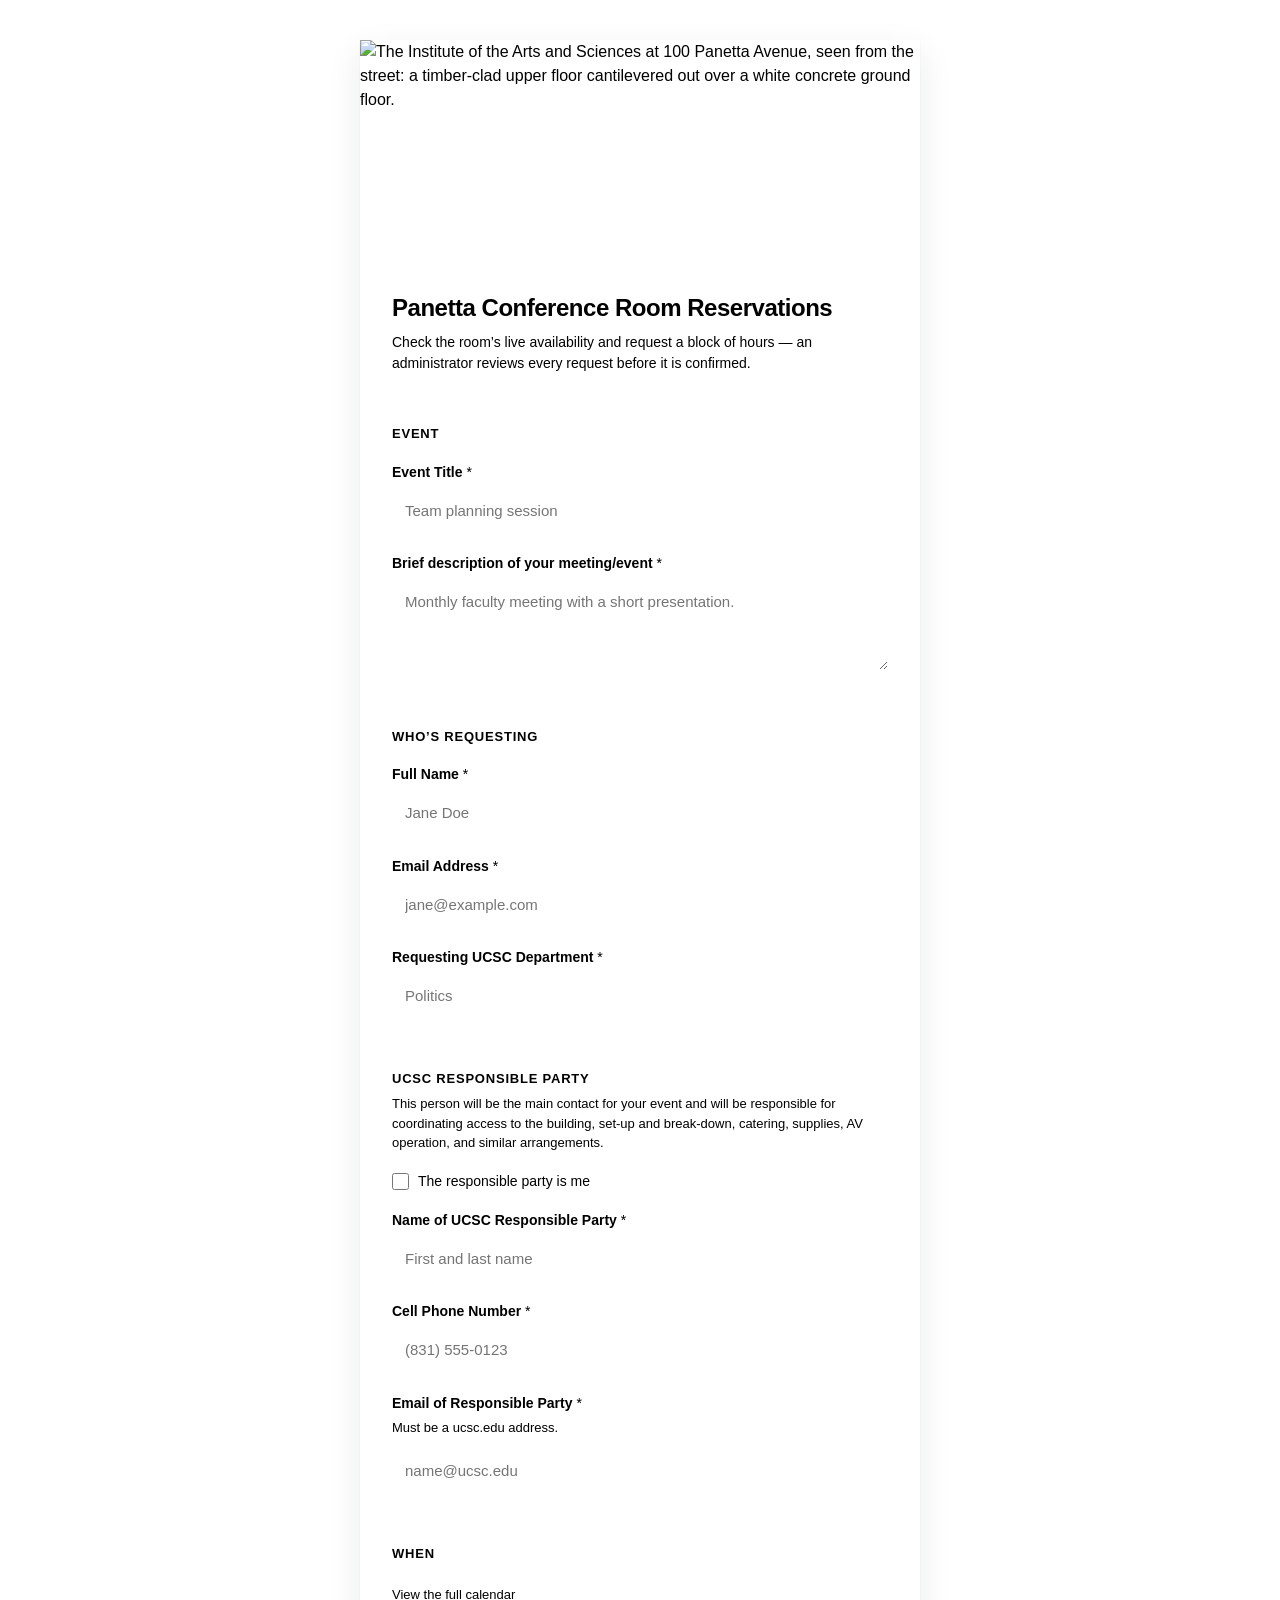
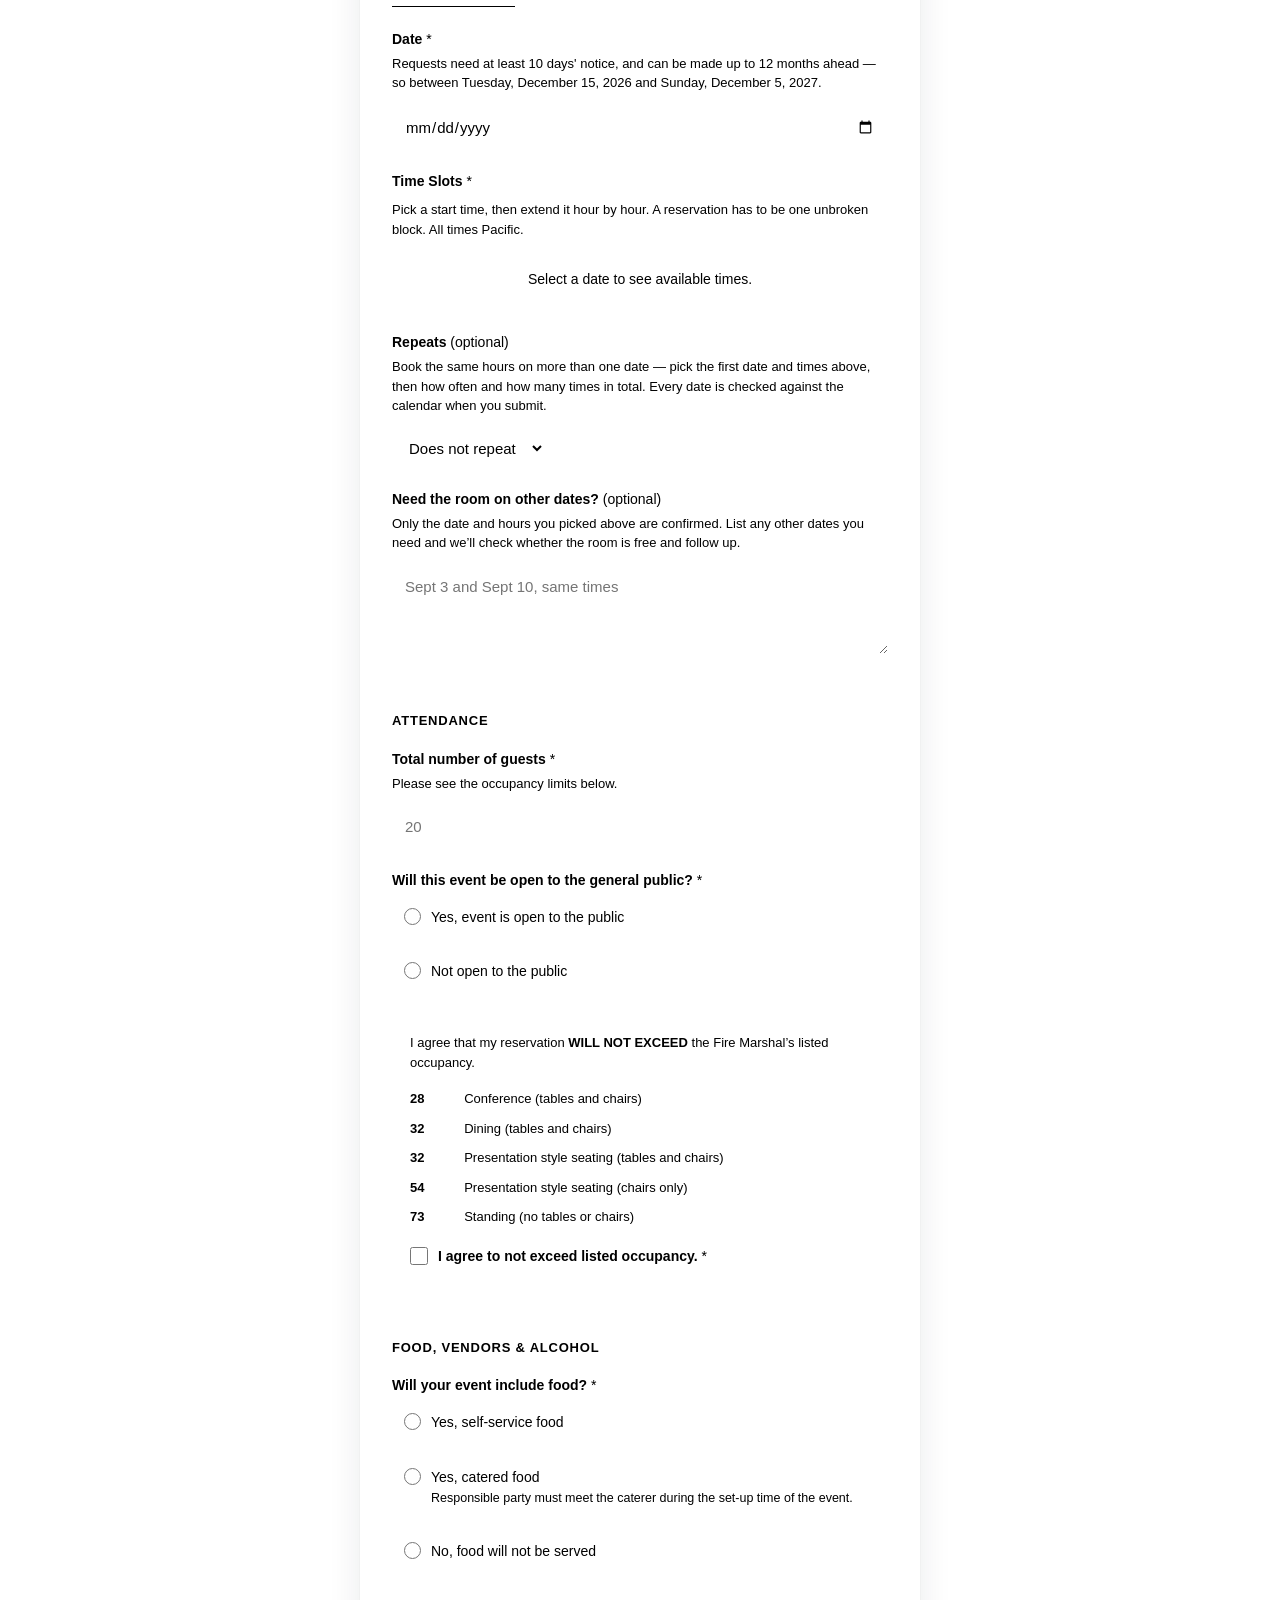
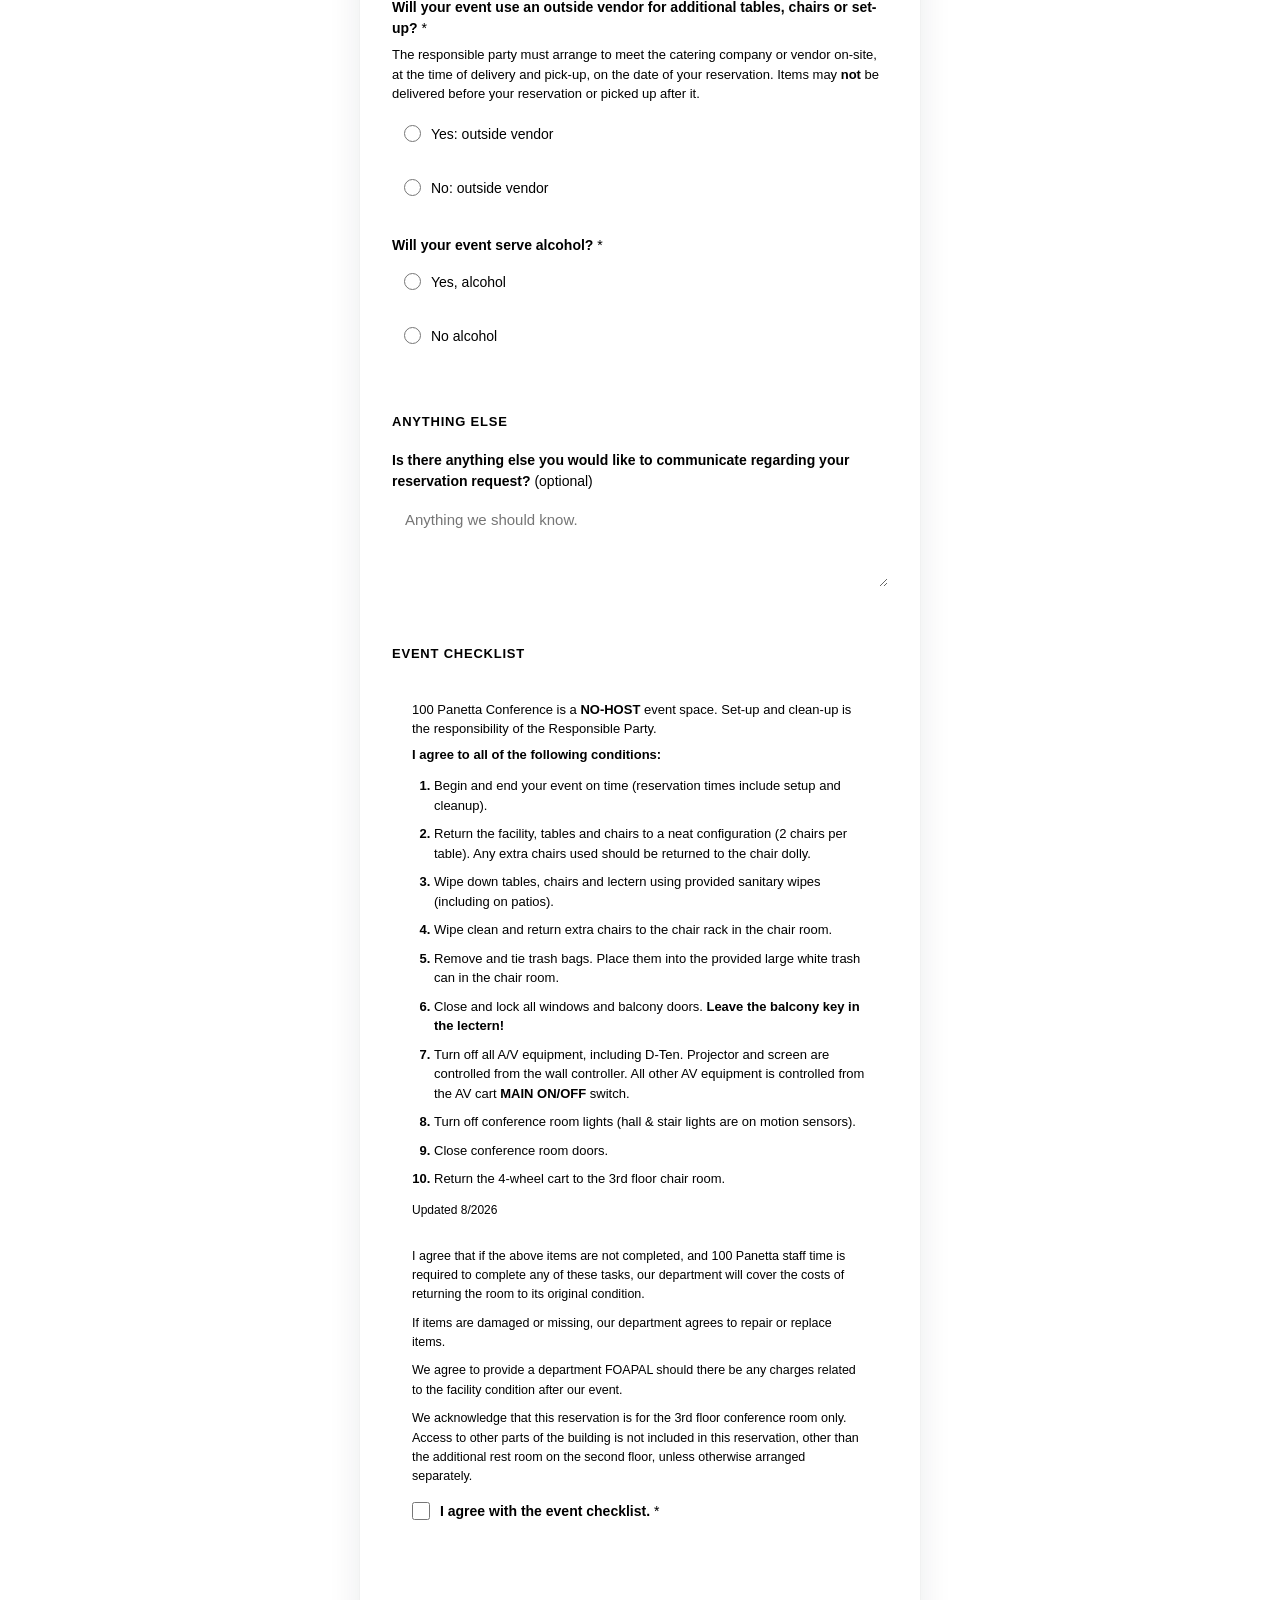
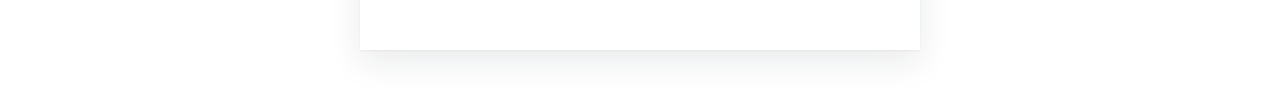
==== panetta/index.html @ 56b3ae90 "Add repeating bookings: daily, weekly or monthly, up to 30 times A Repeats control after the time sl" ====
<!DOCTYPE html>
<html lang="en">
<head>
<meta charset="UTF-8">
<meta name="viewport" content="width=device-width, initial-scale=1">
<title>Panetta Conference Room Reservations</title>
<link rel="icon" href="../favicon.svg" type="image/svg+xml">
<link rel="stylesheet" href="../tokens.css">
<link rel="stylesheet" href="../styles.css">
</head>
<body>

<main class="card">

  <!-- object-position is per-photo, not per-page: .hero crops a 5:2 slice, and
       the 82% the stylesheet defaults to was tuned for a different picture and
       would cut this building's roof off. -->
  <img class="hero" src="../assets/panetta.webp" width="1440" height="960"
       style="object-position: center 45%;"
       alt="The Institute of the Arts and Sciences at 100 Panetta Avenue, seen
            from the street: a timber-clad upper floor cantilevered out over a
            white concrete ground floor.">

  <header>
    <h1>Panetta Conference Room Reservations</h1>
    <p class="subtitle">Check the room&rsquo;s live availability and request a block of hours &mdash; an
      administrator reviews every request before it is confirmed.</p>
  </header>

  <form id="reservation-form" novalidate>

    <div class="demo-bar" id="demo-bar" hidden>
      <span class="grow"><strong>Testing mode.</strong> Fills every field with sample data,
        including a real open time slot.</span>
      <button type="button" id="fill-demo">Fill with demo info</button>
    </div>

    <div class="draft-note" id="draft-note" hidden>
      <span>We restored what you had filled in earlier.</span>
      <button type="button" id="discard-draft">Start over</button>
    </div>

    <div class="error-summary" id="error-summary" role="alert" tabindex="-1" hidden></div>

    <div class="form-section"><h2>Event</h2></div>

    <div class="field">
      <label for="event-title">Event Title <span class="req" aria-hidden="true">*</span></label>
      <input type="text" id="event-title" name="eventTitle" required maxlength="120"
             autocomplete="off" placeholder="Team planning session">
    </div>

    <div class="field">
      <label for="description">Brief description of your meeting/event <span class="req" aria-hidden="true">*</span></label>
      <textarea id="description" name="eventDescription" rows="3" maxlength="1000" required
                placeholder="Monthly faculty meeting with a short presentation."></textarea>
    </div>

    <div class="form-section"><h2>Who&rsquo;s requesting</h2></div>

    <div class="field">
      <label for="name">Full Name <span class="req" aria-hidden="true">*</span></label>
      <input type="text" id="name" name="name" required autocomplete="name" placeholder="Jane Doe">
    </div>

    <div class="field">
      <label for="email">Email Address <span class="req" aria-hidden="true">*</span></label>
      <input type="email" id="email" name="email" required autocomplete="email" placeholder="jane@example.com">
    </div>

    <div class="field">
      <label for="department">Requesting UCSC Department <span class="req" aria-hidden="true">*</span></label>
      <input type="text" id="department" name="department" required maxlength="120"
             autocomplete="organization" placeholder="Politics">
    </div>

    <div class="form-section">
      <h2>UCSC Responsible Party</h2>
      <p>This person will be the main contact for your event and will be responsible for
         coordinating access to the building, set-up and break-down, catering, supplies,
         AV operation, and similar arrangements.</p>
    </div>

    <label class="same-as-me" for="same-as-me">
      <input type="checkbox" id="same-as-me">
      <span>The responsible party is me</span>
    </label>

    <div class="field" id="rp-name-field">
      <label for="rp-name">Name of UCSC Responsible Party <span class="req" aria-hidden="true">*</span></label>
      <input type="text" id="rp-name" name="responsiblePartyName" required maxlength="120"
             autocomplete="off" placeholder="First and last name">
    </div>

    <div class="field">
      <label for="rp-phone">Cell Phone Number <span class="req" aria-hidden="true">*</span></label>
      <input type="tel" id="rp-phone" name="responsiblePartyPhone" required maxlength="30"
             autocomplete="tel" placeholder="(831) 555-0123">
    </div>

    <div class="field" id="rp-email-field">
      <label for="rp-email">Email of Responsible Party <span class="req" aria-hidden="true">*</span></label>
      <p class="hint">Must be a ucsc.edu address.</p>
      <input type="email" id="rp-email" name="responsiblePartyEmail" required
             autocomplete="email" placeholder="name@ucsc.edu">
    </div>

    <div class="form-section"><h2>When</h2></div>

    <!-- Only a multi-room space shows this; reservation.js fills it from
         config and unhides it. Panetta has one room, so it stays hidden. -->
    <fieldset id="room-field" hidden>
      <legend>Which room? <span class="req" aria-hidden="true">*</span></legend>
      <div class="choices" id="room-choices"></div>
    </fieldset>

    <!-- Outside the fieldset above: that is hidden on a one-room space, and
         the calendar link has to survive it. -->
    <p class="hint cal-hint" id="cal-hint">
      <button type="button" class="cal-link" id="cal-open">View the full calendar</button>
    </p>

    <div class="field">
      <label for="date">Date <span class="req" aria-hidden="true">*</span></label>
      <p class="hint" id="date-window"><span id="date-window-text"></span></p>
      <input type="date" id="date" name="date" required>
    </div>

    <div class="slots-section">
      <div class="slots-head">
        <label id="slots-label">Time Slots <span class="req" aria-hidden="true">*</span></label>
        <div class="head-right">
          <span class="count" id="slot-count" hidden></span>
          <button type="button" class="clear-btn" id="clear-btn" hidden>Clear</button>
        </div>
      </div>
      <p class="hint">Pick a start time, then extend it hour by hour. A reservation has to be one unbroken block. All times <span id="tz-note">Pacific</span>.</p>

      <div id="slots" role="group" aria-labelledby="slots-label" aria-live="polite">
        <div class="placeholder">Select a date to see available times.</div>
      </div>
    </div>


    <div class="field">
      <label for="repeat-frequency">Repeats <span class="optional">(optional)</span></label>
      <p class="hint">Book the same hours on more than one date &mdash; pick the first date and
         times above, then how often and how many times in total. Every date is checked
         against the calendar when you submit.</p>
      <div class="repeat-row">
        <select id="repeat-frequency" name="repeatFrequency">
          <option value="" selected>Does not repeat</option>
          <option>Daily</option>
          <option>Weekly</option>
          <option>Monthly</option>
        </select>
        <span class="repeat-count" id="repeat-count-wrap" hidden>
          <input type="number" id="repeat-count" name="repeatCount" min="2" max="30"
                 inputmode="numeric" value="2"
                 aria-label="How many times in total, including the first date">
          <span class="repeat-suffix">times in total</span>
        </span>
      </div>
      <p class="hint" id="repeat-preview" hidden></p>
    </div>

    <div class="field">
      <label for="more-dates">Need the room on other dates? <span class="optional">(optional)</span></label>
      <p class="hint">Only the date and hours you picked above are confirmed. List any other dates
        you need and we&rsquo;ll check whether the room is free and follow up.</p>
      <textarea id="more-dates" name="additionalDates" rows="3" maxlength="500"
                placeholder="Sept 3 and Sept 10, same times"></textarea>
    </div>

    <div class="form-section"><h2>Attendance</h2></div>

    <div class="field">
      <label for="total-guests">Total number of guests <span class="req" aria-hidden="true">*</span></label>
      <p class="hint">Please see the occupancy limits below.</p>
      <input type="number" id="total-guests" name="totalGuests" required min="1" max="73"
             inputmode="numeric" placeholder="20">
    </div>

    <fieldset>
      <legend>Will this event be open to the general public? <span class="req" aria-hidden="true">*</span></legend>
      <div class="choices">
        <label class="choice"><input type="radio" name="openToPublic" aria-required="true" value="Yes, open to the public"><span>Yes, event is open to the public</span></label>
        <label class="choice"><input type="radio" name="openToPublic" aria-required="true" value="Not open to the public"><span>Not open to the public</span></label>
      </div>
    </fieldset>

    <div class="occupancy">
      <p>I agree that my reservation <strong>WILL NOT EXCEED</strong> the Fire Marshal&rsquo;s listed occupancy.</p>
      <table class="caps">
        <tbody>
          <tr><th scope="row">28</th><td>Conference (tables and chairs)</td></tr>
          <tr><th scope="row">32</th><td>Dining (tables and chairs)</td></tr>
          <tr><th scope="row">32</th><td>Presentation style seating (tables and chairs)</td></tr>
          <tr><th scope="row">54</th><td>Presentation style seating (chairs only)</td></tr>
          <tr><th scope="row">73</th><td>Standing (no tables or chairs)</td></tr>
        </tbody>
      </table>
      <label class="agree" for="occupancy">
        <input type="checkbox" id="occupancy" name="occupancyAgreement" required>
        <span>I agree to not exceed listed occupancy. <span class="req" aria-hidden="true">*</span></span>
      </label>
    </div>


    <div class="form-section"><h2>Food, vendors &amp; alcohol</h2></div>

    <fieldset>
      <legend>Will your event include food? <span class="req" aria-hidden="true">*</span></legend>
      <div class="choices">
        <label class="choice"><input type="radio" name="food" aria-required="true" value="Yes, self-service food"><span>Yes, self-service food</span></label>
        <label class="choice"><input type="radio" name="food" aria-required="true" value="Yes, catered food"><span>Yes, catered food<span class="sub">Responsible party must meet the caterer during the set-up time of the event.</span></span></label>
        <label class="choice"><input type="radio" name="food" aria-required="true" value="No, food will not be served"><span>No, food will not be served</span></label>
      </div>
    </fieldset>

    <fieldset>
      <legend>Will your event use an outside vendor for additional tables, chairs or set-up? <span class="req" aria-hidden="true">*</span></legend>
      <p class="hint">The responsible party must arrange to meet the catering company or vendor on-site,
        at the time of delivery and pick-up, on the date of your reservation. Items may
        <strong>not</strong> be delivered before your reservation or picked up after it.</p>
      <div class="choices">
        <label class="choice"><input type="radio" name="outsideVendor" aria-required="true" value="Yes, outside vendor"><span>Yes: outside vendor</span></label>
        <label class="choice"><input type="radio" name="outsideVendor" aria-required="true" value="No, outside vendor"><span>No: outside vendor</span></label>
      </div>
    </fieldset>

    <fieldset>
      <legend>Will your event serve alcohol? <span class="req" aria-hidden="true">*</span></legend>
      <div class="choices">
        <label class="choice"><input type="radio" name="alcohol" aria-required="true" value="Yes, alcohol"><span>Yes, alcohol</span></label>
        <label class="choice"><input type="radio" name="alcohol" aria-required="true" value="No alcohol"><span>No alcohol</span></label>
      </div>
    </fieldset>

    <div class="conditional" id="alcohol-policy" hidden>
      <div class="field" id="under-21-field">
        <label for="guests-under-21">Number of guests under 21 <span class="req" aria-hidden="true">*</span></label>
        <input type="number" id="guests-under-21" name="guestsUnder21" aria-required="true" min="0" max="73"
               inputmode="numeric" placeholder="0">
      </div>

      <p>If your event will serve alcohol, you agree that you have read, understand, and will
         abide by the University Alcohol Policy.
         <a id="alcohol-policy-link" href="#" target="_blank" rel="noopener noreferrer">Link to policy</a></p>
      <label class="agree" for="alcohol-agree">
        <input type="checkbox" id="alcohol-agree" name="alcoholPolicyAgreement" aria-required="true">
        <span>I have read, understand, and agree to abide by the University Alcohol Policy.
          <span class="req" aria-hidden="true">*</span></span>
      </label>
    </div>

    <div class="form-section"><h2>Anything else</h2></div>

    <div class="field">
      <label for="notes">Is there anything else you would like to communicate regarding your reservation request? <span class="optional">(optional)</span></label>
      <textarea id="notes" name="additionalNotes" rows="3" maxlength="1000"
                placeholder="Anything we should know."></textarea>
    </div>

    <div class="form-section"><h2>Event checklist</h2></div>

    <div class="checklist">
      <p class="lead">100 Panetta Conference is a <strong>NO-HOST</strong> event space.
        Set-up and clean-up is the responsibility of the Responsible Party.</p>
      <p class="lead"><strong>I agree to all of the following conditions:</strong></p>

      <ol>
        <li>Begin and end your event on time (reservation times include setup and cleanup).</li>
        <li>Return the facility, tables and chairs to a neat configuration (2 chairs per table).
            Any extra chairs used should be returned to the chair dolly.</li>
        <li>Wipe down tables, chairs and lectern using provided sanitary wipes (including on patios).</li>
        <li>Wipe clean and return extra chairs to the chair rack in the chair room.</li>
        <li>Remove and tie trash bags. Place them into the provided large white trash can in the chair room.</li>
        <li>Close and lock all windows and balcony doors. <strong>Leave the balcony key in the lectern!</strong></li>
        <li>Turn off all A/V equipment, including D-Ten. Projector and screen are controlled from the wall
            controller. All other AV equipment is controlled from the AV cart <strong>MAIN ON/OFF</strong> switch.</li>
        <li>Turn off conference room lights (hall &amp; stair lights are on motion sensors).</li>
        <li>Close conference room doors.</li>
        <li>Return the 4-wheel cart to the 3rd floor chair room.</li>
      </ol>

      <p class="updated">Updated 8/2026</p>

      <div class="terms">
        <p>I agree that if the above items are not completed, and 100 Panetta staff time is required to
           complete any of these tasks, our department will cover the costs of returning the room to its
           original condition.</p>
        <p>If items are damaged or missing, our department agrees to repair or replace items.</p>
        <p>We agree to provide a department FOAPAL should there be any charges related to the facility
           condition after our event.</p>
        <p>We acknowledge that this reservation is for the 3rd floor conference room only. Access to other
           parts of the building is not included in this reservation, other than the additional rest room on
           the second floor, unless otherwise arranged separately.</p>
      </div>

      <label class="agree" for="checklist-agree">
        <input type="checkbox" id="checklist-agree" name="checklistAgreement" required>
        <span>I agree with the event checklist. <span class="req" aria-hidden="true">*</span></span>
      </label>
    </div>

    <button type="submit" class="submit" id="submit-btn">Request Reservation</button>
    <div class="status" id="status" role="status" hidden></div>
  </form>
</main>

<!-- Month view of the room calendar. A dialog rather than a new tab: the form
     is long and often half-filled by this point, and a tab switch is where a
     draft gets lost. The iframe src is set on first open, so the page does not
     call Google Calendar for people who never look. -->
<dialog id="cal-dialog" aria-labelledby="cal-dialog-title">
  <div class="cal-head">
    <h2 id="cal-dialog-title">Room availability</h2>
    <p class="cal-note">Showing hours already booked. Close this to pick your times on the form.
      <a class="cal-newtab" id="cal-newtab" href="#" target="_blank" rel="noopener">Open in a new tab</a></p>
    <button type="button" class="cal-close" id="cal-close" aria-label="Close calendar">&times;</button>
  </div>
  <div class="cal-body">
    <iframe id="cal-frame" title="Panetta Conference Room calendar" src="about:blank"
            frameborder="0" scrolling="no"></iframe>
  </div>
</dialog>

<script>
/* The space this page books. Every space is a folder alongside this one
   with its own copy of this block; the paths above are the same in each. */
window.SPACE_CONFIG = {
  spaceName: 'Panetta Conference Room',
  webhookUrl: 'https://hooks.zapier.com/hooks/catch/28202083/4hukm6i/',
  rooms: [
    { label: 'Panetta Conference Room',
      calendarId: 'c_f477f318e76558b105514d45eac70620263207ec74bd5d848ac7ac9d6baadef5@group.calendar.google.com' }
  ],
  draftKey: 'panetta-reservation-draft',
  confirmationPage: '../confirmation.html',
  maxGuests: 73,
  maxGuestsNote: '73 is the highest listed occupancy, for standing room.'
};
</script>
<script src="../reservation.js"></script>


</body>
</html>
---- styles.css ----
/* =========================================================
   Arts Division room reservations — shared form styles.

   Loaded by every space page (panetta/, darc/, …) after tokens.css.

   Not loaded by index, confirmation or guide: those define .card, body,
   h1 and .hero differently, so these rules would leak into them. They
   share tokens.css only.
   ========================================================= */

  * { box-sizing: border-box; }

  body {
    margin: 0;
    padding: 40px 20px;
    min-height: 100vh;
    display: flex;
    align-items: flex-start;
    justify-content: center;
    background: var(--bg);
    color: var(--ink);
    font-family: -apple-system, BlinkMacSystemFont, "Segoe UI", Roboto,
                 "Helvetica Neue", Arial, "Noto Sans", sans-serif;
    font-size: 16px;
    line-height: 1.5;
    -webkit-font-smoothing: antialiased;
  }

  .card {
    width: 100%;
    max-width: 560px;
    background: var(--card);
    border: 1px solid var(--line);
    border-radius: var(--radius-lg);
    overflow: hidden;              /* so the banner can reach the card edges */
    box-shadow: 0 1px 2px rgba(18, 33, 46, .05), 0 12px 32px rgba(18, 33, 46, .09);
    padding: 32px;
  }

  /* Full-bleed banner: negative margins cancel the card padding. Shorter than
     the guide's, since this page is a task and the photo should not push the
     first field down the screen. 68% biases the crop to the signage. */
  .hero {
    display: block;
    width: calc(100% + 64px);
    margin: -32px -32px 26px;
    height: auto;                  /* the height attribute would otherwise
                                      override aspect-ratio */
    aspect-ratio: 5 / 2;
    object-fit: cover;
    object-position: center 82%;
    background: var(--surface);
  }

  header { margin-bottom: 28px; }

  h1 {
    margin: 0 0 6px;
    font-size: 24px;
    font-weight: 650;
    letter-spacing: -.02em;
  }

  .subtitle {
    margin: 0;
    color: var(--muted);
    font-size: 14px;
  }

  .field { margin-bottom: 20px; }

  label {
    display: block;
    margin-bottom: 6px;
    font-size: 14px;
    font-weight: 600;
  }

  .req { color: var(--danger); font-weight: 400; }

  input[type="text"],
  input[type="email"],
  input[type="tel"],
  input[type="number"],
  input[type="date"],
  select {
    width: 100%;
    padding: 11px 13px;
    font: inherit;
    font-size: 15px;
    color: var(--ink);
    background: #fff;
    border: 1px solid var(--line);
    border-radius: var(--radius);
    transition: border-color .15s, box-shadow .15s;
  }

  .repeat-row {
    display: flex;
    align-items: center;
    gap: 10px;
    flex-wrap: wrap;
  }
  .repeat-row select { width: auto; }

  .repeat-count {
    display: inline-flex;
    align-items: center;
    gap: 8px;
  }
  .repeat-count input[type="number"] { width: 5.5rem; }
  .repeat-count[hidden] { display: none; }
  .repeat-suffix { font-size: 14px; color: var(--muted); }

  #repeat-preview { margin: 10px 0 0; }
  #repeat-preview.overflows { color: var(--danger); }

  textarea {
    width: 100%;
    padding: 11px 13px;
    font: inherit;
    font-size: 15px;
    line-height: 1.5;
    color: var(--ink);
    background: #fff;
    border: 1px solid var(--line);
    border-radius: var(--radius);
    resize: vertical;
    min-height: 78px;
    transition: border-color .15s, box-shadow .15s;
  }

  select:focus,
  input:focus,
  textarea:focus {
    outline: none;
    border-color: var(--blue);
    box-shadow: 0 0 0 3px rgba(0, 60, 108, .18);
  }

  .optional { color: var(--muted); font-weight: 400; }

  .field .hint { margin-top: -2px; }

  input[type="number"] { width: 8rem; }

  /* ---------- Calendar dialog ---------- */

  .cal-link {
    padding: 4px 0 1px;   /* a little breathing room above, underline kept tight */
    font: inherit;
    font-size: 13px;
    color: var(--blue);
    background: none;
    border: 0;
    border-bottom: 1px solid currentColor;
    cursor: pointer;
  }
  .cal-link:hover { color: var(--blue-dark); }

  /* Belongs to the room picker above it, not the date field below. Sibling
     margins collapse to the larger, so the fieldset's own 20px is trimmed for
     this one case rather than fought with a negative margin here. */
  #room-field:not([hidden]) { margin-bottom: 6px; }
  /* .hint is defined further down and would win at equal specificity, so
     this is qualified rather than silently overridden. */
  .hint.cal-hint { margin: 0 0 22px; }

  /* Held in the layout rather than removed, so choosing a room does not
     shove the date field around. visibility also takes it out of the tab
     order and off the accessibility tree, which display:none would too. */
  .hint.cal-hint.is-empty { visibility: hidden; }

  #cal-dialog {
    width: min(92vw, 900px);
    max-width: 900px;
    padding: 0;
    border: 1px solid var(--line);
    border-radius: var(--radius);
    background: #fff;
    color: var(--ink);
    overflow: hidden;
  }
  #cal-dialog::backdrop { background: rgba(18, 33, 46, .55); }

  .cal-head {
    display: flex;
    align-items: center;
    gap: 12px;
    padding: 12px 16px;
    background: var(--surface);
    border-bottom: 1px solid var(--line);
  }
  .cal-head h2 {
    margin: 0;
    white-space: nowrap;
    font-size: 15px;
    font-weight: 700;
  }

  .cal-close {
    padding: 0 6px;
    font-size: 24px;
    line-height: 1;
    color: var(--muted);
    background: none;
    border: 0;
    cursor: pointer;
  }
  .cal-close:hover { color: var(--ink); }

  /* Fixed viewport height so the month grid is usable without the dialog
     growing past the screen on a laptop. */
  .cal-body { height: min(70vh, 620px); }
  .cal-body iframe { display: block; width: 100%; height: 100%; border: 0; }

  /* Sits in the header rather than a footer bar of its own, which cost a
     whole row of height for one line of text. */
  .cal-note {
    flex: 1;
    margin: 0;
    font-size: 12.5px;
    line-height: 1.45;
    color: var(--muted);
  }
  .cal-newtab { color: var(--blue); white-space: nowrap; }

  @media (max-width: 480px) {
    #cal-dialog { width: 96vw; }
    .cal-body { height: 68vh; }
    .cal-head { flex-wrap: wrap; row-gap: 8px; }
    /* The note drops to its own row, so the title has to push the close
       button to the edge on the first one. */
    .cal-head h2 { margin-right: auto; }
    .cal-note { order: 3; width: 100%; flex: none; }
  }

  /* ---------- Section headings ---------- */

  .form-section {
    margin: 30px 0 18px;
    padding-top: 20px;
    border-top: 1px solid var(--line);
  }

  .form-section:first-of-type { margin-top: 0; padding-top: 0; border-top: none; }

  .form-section h2 {
    margin: 0;
    font-size: 13px;
    font-weight: 700;
    letter-spacing: .06em;
    text-transform: uppercase;
    color: var(--blue);
  }

  .form-section p {
    margin: 6px 0 0;
    font-size: 13px;
    color: var(--muted);
  }

  /* ---------- Radio groups ---------- */

  fieldset {
    margin: 0 0 20px;
    padding: 0;
    border: 0;
  }

  legend {
    padding: 0;
    margin-bottom: 6px;
    font-size: 14px;
    font-weight: 600;
    color: var(--ink);
  }

  fieldset .hint { margin: 0 0 10px; }

  .choices { display: flex; flex-direction: column; gap: 8px; }

  .choice {
    display: flex;
    align-items: flex-start;
    gap: 10px;
    padding: 10px 12px;
    font-size: 14px;
    font-weight: 500;
    line-height: 1.45;
    background: #fff;
    border: 1px solid var(--line);
    border-radius: var(--radius);
    cursor: pointer;
    transition: border-color .12s, background .12s;
  }

  .choice:hover { border-color: var(--blue); background: var(--blue-soft); }

  .choice input[type="radio"] {
    flex: none;
    width: 17px;
    height: 17px;
    margin: 1px 0 0;
    accent-color: var(--blue);
    cursor: pointer;
  }

  .choice:has(input:checked) {
    border-color: var(--blue);
    background: var(--blue-soft);
  }

  .choice:has(input:focus-visible) {
    box-shadow: 0 0 0 3px rgba(0, 60, 108, .22);
  }

  .choice .sub {
    display: block;
    font-weight: 400;
    font-size: 12.5px;
    color: var(--muted);
    margin-top: 2px;
  }

  /* ---------- Demo fill (testing only) ---------- */

  .demo-bar {
    display: flex;
    flex-wrap: wrap;
    align-items: center;
    gap: 10px 14px;
    margin-bottom: 22px;
    padding: 12px 14px;
    background: var(--gold-soft);
    border: 1px dashed var(--gold);
    border-radius: var(--radius);
    font-size: 13px;
    color: var(--ink);
  }

  .demo-bar[hidden] { display: none; }

  .demo-bar strong { font-weight: 700; }
  .demo-bar .grow { flex: 1 1 auto; }

  .demo-bar button {
    padding: 7px 13px;
    font: inherit;
    font-size: 13px;
    font-weight: 650;
    color: var(--ink);            /* white on gold is 1.6:1 — ink is 14:1 */
    background: var(--gold);
    border: none;
    border-radius: var(--radius-sm);
    cursor: pointer;
  }

  .demo-bar button:hover { background: #e6b400; }
  .demo-bar button:disabled { opacity: .6; cursor: not-allowed; }

  .demo-bar button:focus-visible {
    outline: 2px solid var(--ink);
    outline-offset: 2px;
  }

  /* ---------- Inline validation ---------- */

  .field-error {
    display: flex;
    align-items: flex-start;
    gap: 6px;
    margin-top: 6px;
    font-size: 13px;
    font-weight: 500;
    color: var(--danger);
  }

  .field-error::before {
    content: "!";
    flex: none;
    width: 15px;
    height: 15px;
    margin-top: 2px;
    font-size: 11px;
    font-weight: 700;
    line-height: 15px;
    text-align: center;
    color: #fff;
    background: var(--danger);
    border-radius: 50%;
  }

  .has-error input[type="text"],
  .has-error input[type="email"],
  .has-error input[type="tel"],
  .has-error input[type="number"],
  .has-error input[type="date"],
  .has-error textarea {
    border-color: var(--danger);
    background: #fff7fa;
  }

  .has-error .choice { border-color: #f0a3c3; }

  .error-summary {
    margin-bottom: 24px;
    padding: 14px 16px;
    background: var(--danger-soft);
    border: 1px solid var(--danger-line);
    border-radius: var(--radius);
  }

  .error-summary[hidden] { display: none; }

  .error-summary h2 {
    margin: 0 0 8px;
    font-size: 14px;
    font-weight: 700;
    color: var(--danger);
  }

  .error-summary ul { margin: 0; padding-left: 18px; }
  .error-summary li { margin-bottom: 4px; font-size: 13px; }
  .error-summary li:last-child { margin-bottom: 0; }

  .error-summary a {
    color: var(--danger);
    text-underline-offset: 2px;
  }

  .error-summary a:hover { text-decoration: none; }

  /* ---------- Draft notice ---------- */

  .draft-note {
    display: flex;
    flex-wrap: wrap;
    align-items: baseline;
    gap: 4px 10px;
    margin-bottom: 22px;
    padding: 11px 14px;
    background: var(--blue-soft);
    border: 1px solid var(--blue-line);
    border-radius: var(--radius);
    font-size: 13px;
    color: var(--blue-dark);
  }

  .draft-note[hidden] { display: none; }

  .draft-note button {
    padding: 0;
    font: inherit;
    font-size: 13px;
    font-weight: 600;
    color: var(--blue-dark);
    background: none;
    border: none;
    cursor: pointer;
    text-decoration: underline;
    text-underline-offset: 2px;
  }

  /* ---------- Same as requester ---------- */

  .same-as-me {
    display: flex;
    align-items: center;
    gap: 9px;
    margin-bottom: 18px;
    font-size: 14px;
    font-weight: 500;
    cursor: pointer;
  }

  .same-as-me input[type="checkbox"] {
    flex: none;
    width: 17px;
    height: 17px;
    margin: 0;
    accent-color: var(--blue);
    cursor: pointer;
  }

  .field[hidden], .conditional .field[hidden] { display: none; }

  /* ---------- Event checklist ---------- */

  .checklist {
    margin-bottom: 24px;
    padding: 18px 20px;
    background: var(--surface);
    border: 1px solid var(--line);
    border-radius: var(--radius);
  }

  .checklist .lead {
    margin: 0 0 6px;
    font-size: 13px;
    color: var(--ink);
  }

  .checklist .lead + .lead { margin-bottom: 12px; }

  .checklist ol {
    margin: 0 0 12px;
    padding-left: 22px;
    font-size: 13px;
    color: var(--ink);
  }

  .checklist ol li { margin-bottom: 9px; line-height: 1.5; }
  .checklist ol li:last-child { margin-bottom: 0; }
  .checklist ol li::marker { font-weight: 700; color: var(--blue); }

  .checklist .updated {
    margin: 0 0 14px;
    padding-bottom: 14px;
    border-bottom: 1px solid var(--line-soft);
    font-size: 12px;
    color: var(--muted);
  }

  .checklist .terms { margin: 0 0 14px; }
  .checklist .terms p {
    margin: 0 0 9px;
    font-size: 12.5px;
    line-height: 1.55;
    color: var(--ink);
  }
  .checklist .terms p:last-child { margin-bottom: 0; }

  /* ---------- Conditional block ---------- */

  .conditional {
    margin: -8px 0 20px;
    padding: 14px 16px;
    background: var(--gold-soft);
    border: 1px solid var(--gold);
    border-radius: var(--radius);
  }

  .conditional[hidden] { display: none; }

  .conditional p {
    margin: 0 0 10px;
    font-size: 13px;
    color: var(--ink);
  }

  /* ---------- Occupancy agreement ---------- */

  .occupancy {
    margin-bottom: 24px;
    padding: 16px 18px;
    background: var(--surface);
    border: 1px solid var(--line);
    border-radius: var(--radius);
  }

  .occupancy > p {
    margin: 0 0 12px;
    font-size: 13px;
    color: var(--ink);
  }

  .occupancy .caps {
    margin: 0 0 14px;
    border-collapse: collapse;
    width: 100%;
    font-size: 13px;
  }

  .occupancy .caps th,
  .occupancy .caps td {
    text-align: left;
    padding: 5px 0;
    border-bottom: 1px solid var(--line-soft);
    vertical-align: baseline;
  }

  .occupancy .caps tr:last-child th,
  .occupancy .caps tr:last-child td { border-bottom: none; }

  .occupancy .caps th {
    width: 3.4em;
    font-weight: 700;
    font-variant-numeric: tabular-nums;
    color: var(--ink);
    white-space: nowrap;
  }

  .occupancy .caps td { color: var(--muted); padding-left: 10px; }

  .agree {
    display: flex;
    align-items: flex-start;
    gap: 10px;
    cursor: pointer;
    font-size: 14px;
    font-weight: 600;
    line-height: 1.45;
  }

  .agree input[type="checkbox"] {
    flex: none;
    width: 18px;
    height: 18px;
    margin: 1px 0 0;
    accent-color: var(--blue);
    cursor: pointer;
  }

  .agree input[type="checkbox"]:focus-visible {
    outline: 2px solid var(--blue);
    outline-offset: 2px;
  }

  /* ---------- Slots ---------- */

  .slots-section { margin-bottom: 24px; }

  .slots-head {
    display: flex;
    align-items: baseline;
    justify-content: space-between;
    flex-wrap: wrap;
    gap: 4px 12px;
    margin-bottom: 8px;
  }

  .slots-head label { margin-bottom: 0; }

  .head-right {
    display: flex;
    align-items: baseline;
    gap: 10px;
  }

  .count {
    font-size: 13px;
    color: var(--muted);
    font-variant-numeric: tabular-nums;
  }

  .clear-btn {
    padding: 0;
    font: inherit;
    font-size: 13px;
    font-weight: 600;
    color: var(--blue);
    background: none;
    border: none;
    cursor: pointer;
    text-decoration: underline;
    text-underline-offset: 2px;
  }

  .clear-btn:hover { color: var(--blue-dark); }

  .hint {
    margin: 0 0 12px;
    font-size: 13px;
    color: var(--muted);
  }

  .slot-grid {
    display: grid;
    grid-template-columns: repeat(3, 1fr);
    gap: 10px;
  }

  .slot {
    display: flex;
    flex-direction: column;
    align-items: center;
    gap: 2px;
    padding: 11px 6px;
    font: inherit;
    font-size: 14px;
    font-weight: 600;
    color: var(--ink);
    background: #fff;
    border: 1px solid var(--line);
    border-radius: var(--radius);
    cursor: pointer;
    transition: background .12s, border-color .12s, color .12s, transform .06s;
  }

  .slot .until {
    font-size: 11px;
    font-weight: 500;
    color: var(--muted);
  }

  .slot:hover {
    border-color: var(--blue);
    background: var(--blue-soft);
  }

  .slot:focus-visible {
    outline: none;
    border-color: var(--blue);
    box-shadow: 0 0 0 3px rgba(0, 60, 108, .22);
  }

  .slot:active { transform: scale(.98); }

  .slot.selected,
  .slot.selected:hover {
    background: var(--blue);
    border-color: var(--blue);
    color: #fff;
  }

  .slot.selected .until { color: rgba(255, 255, 255, .8); }

  /* Mid-block hours can't be removed without splitting the block. */
  .slot.selected.interior { cursor: default; }

  /* Available, but not adjacent to the current block. */
  .slot.blocked,
  .slot.blocked:hover {
    background: #fff;
    border-color: var(--line);
    opacity: .38;
    cursor: not-allowed;
    pointer-events: none;
    transform: none;
  }

  .slot.unavailable,
  .slot.unavailable:hover {
    background: var(--surface);
    border-color: var(--line);
    border-style: dashed;
    color: #8c9aa6;
    cursor: not-allowed;
    pointer-events: none;
    transform: none;
  }

  /* Struck on the time itself — text-decoration on the button would
     propagate to the status line below it and can't be cancelled there. */
  .slot.unavailable .slot-time { text-decoration: line-through; }

  .slot.unavailable .until { color: #8c9aa6; }

  /* ---------- Messages ---------- */

  .placeholder,
  .loading,
  .slot-error {
    padding: 18px;
    border: 1px dashed var(--line);
    border-radius: var(--radius);
    font-size: 14px;
    color: var(--muted);
    text-align: center;
  }

  .loading { color: var(--blue); border-color: var(--blue-line); background: var(--blue-soft); }

  .slot-error {
    color: var(--danger);
    border-style: solid;
    border-color: var(--danger-line);
    background: var(--danger-soft);
    text-align: left;
  }

  .retry {
    margin-top: 8px;
    padding: 6px 12px;
    font: inherit;
    font-size: 13px;
    font-weight: 600;
    color: var(--danger);
    background: #fff;
    border: 1px solid var(--danger-line);
    border-radius: var(--radius-sm);
    cursor: pointer;
  }

  .retry:hover { background: var(--danger-soft); }

  .spinner {
    display: inline-block;
    width: 13px;
    height: 13px;
    margin-right: 8px;
    vertical-align: -2px;
    border: 2px solid currentColor;
    border-right-color: transparent;
    border-radius: 50%;
    animation: spin .7s linear infinite;
  }

  @keyframes spin { to { transform: rotate(360deg); } }


  /* ---------- Submit ---------- */

  .submit {
    width: 100%;
    padding: 13px;
    font: inherit;
    font-size: 15px;
    font-weight: 650;
    color: #fff;
    background: var(--blue);
    border: none;
    border-radius: var(--radius);
    cursor: pointer;
    transition: background .15s;
  }

  .submit:hover:not(:disabled) { background: var(--blue-dark); }

  .submit:focus-visible {
    outline: none;
    box-shadow: 0 0 0 3px rgba(0, 60, 108, .38);
  }

  .submit:disabled { opacity: .6; cursor: not-allowed; }

  .status {
    margin-top: 14px;
    padding: 12px 14px;
    border-radius: var(--radius);
    font-size: 14px;
    border: 1px solid transparent;
  }

  .status[hidden] { display: none; }
  .status.info    { color: var(--blue);    background: var(--blue-soft);   border-color: var(--blue-line); }
  .status.error   { color: var(--danger);  background: var(--danger-soft); border-color: var(--danger-line); }
  .status.success { color: var(--success); background: var(--success-soft);border-color: #a8d3d8; }

  .sr-only {
    position: absolute;
    width: 1px; height: 1px;
    padding: 0; margin: -1px;
    overflow: hidden;
    clip: rect(0 0 0 0);
    white-space: nowrap;
  }

  @media (max-width: 480px) {
    body { padding: 20px 12px; }
    .card { padding: 22px; }
    .hero { width: calc(100% + 44px); margin: -22px -22px 20px; aspect-ratio: 2 / 1; }
    .slot-grid { grid-template-columns: repeat(2, 1fr); }
  }
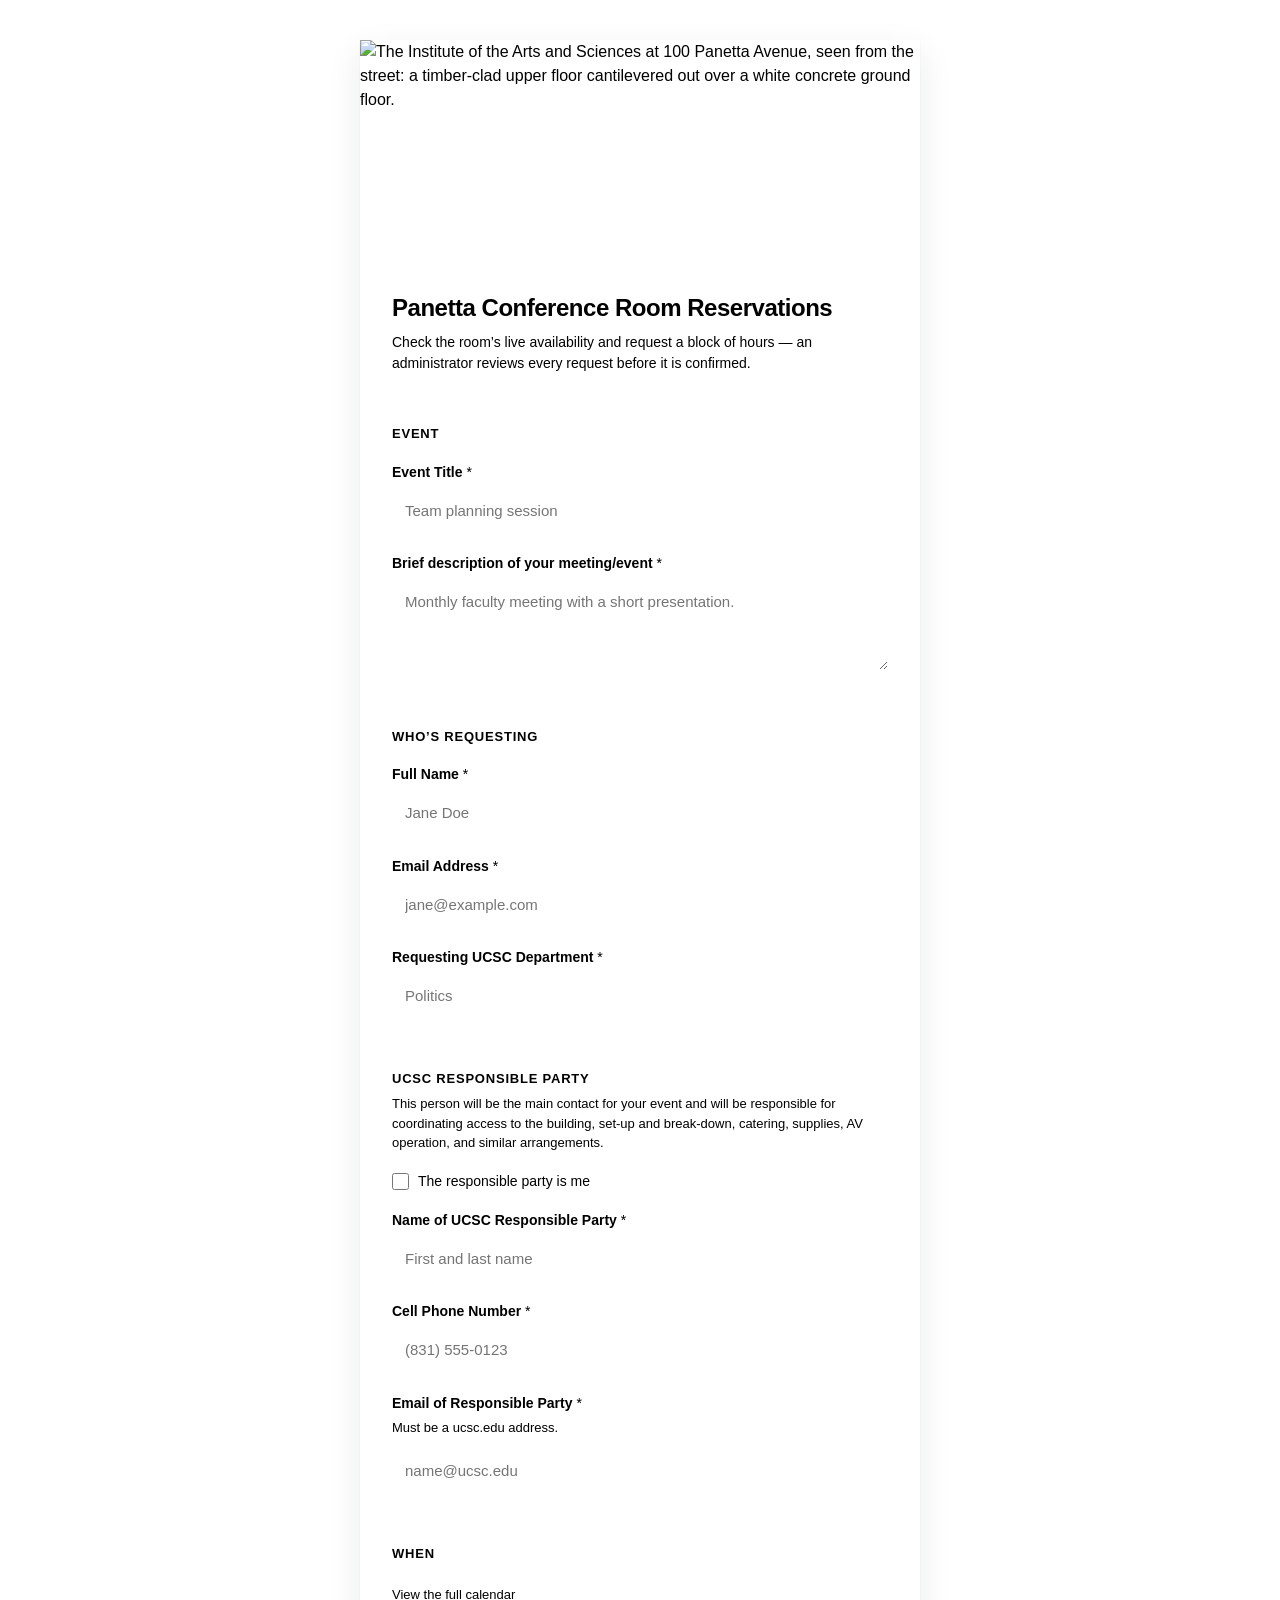
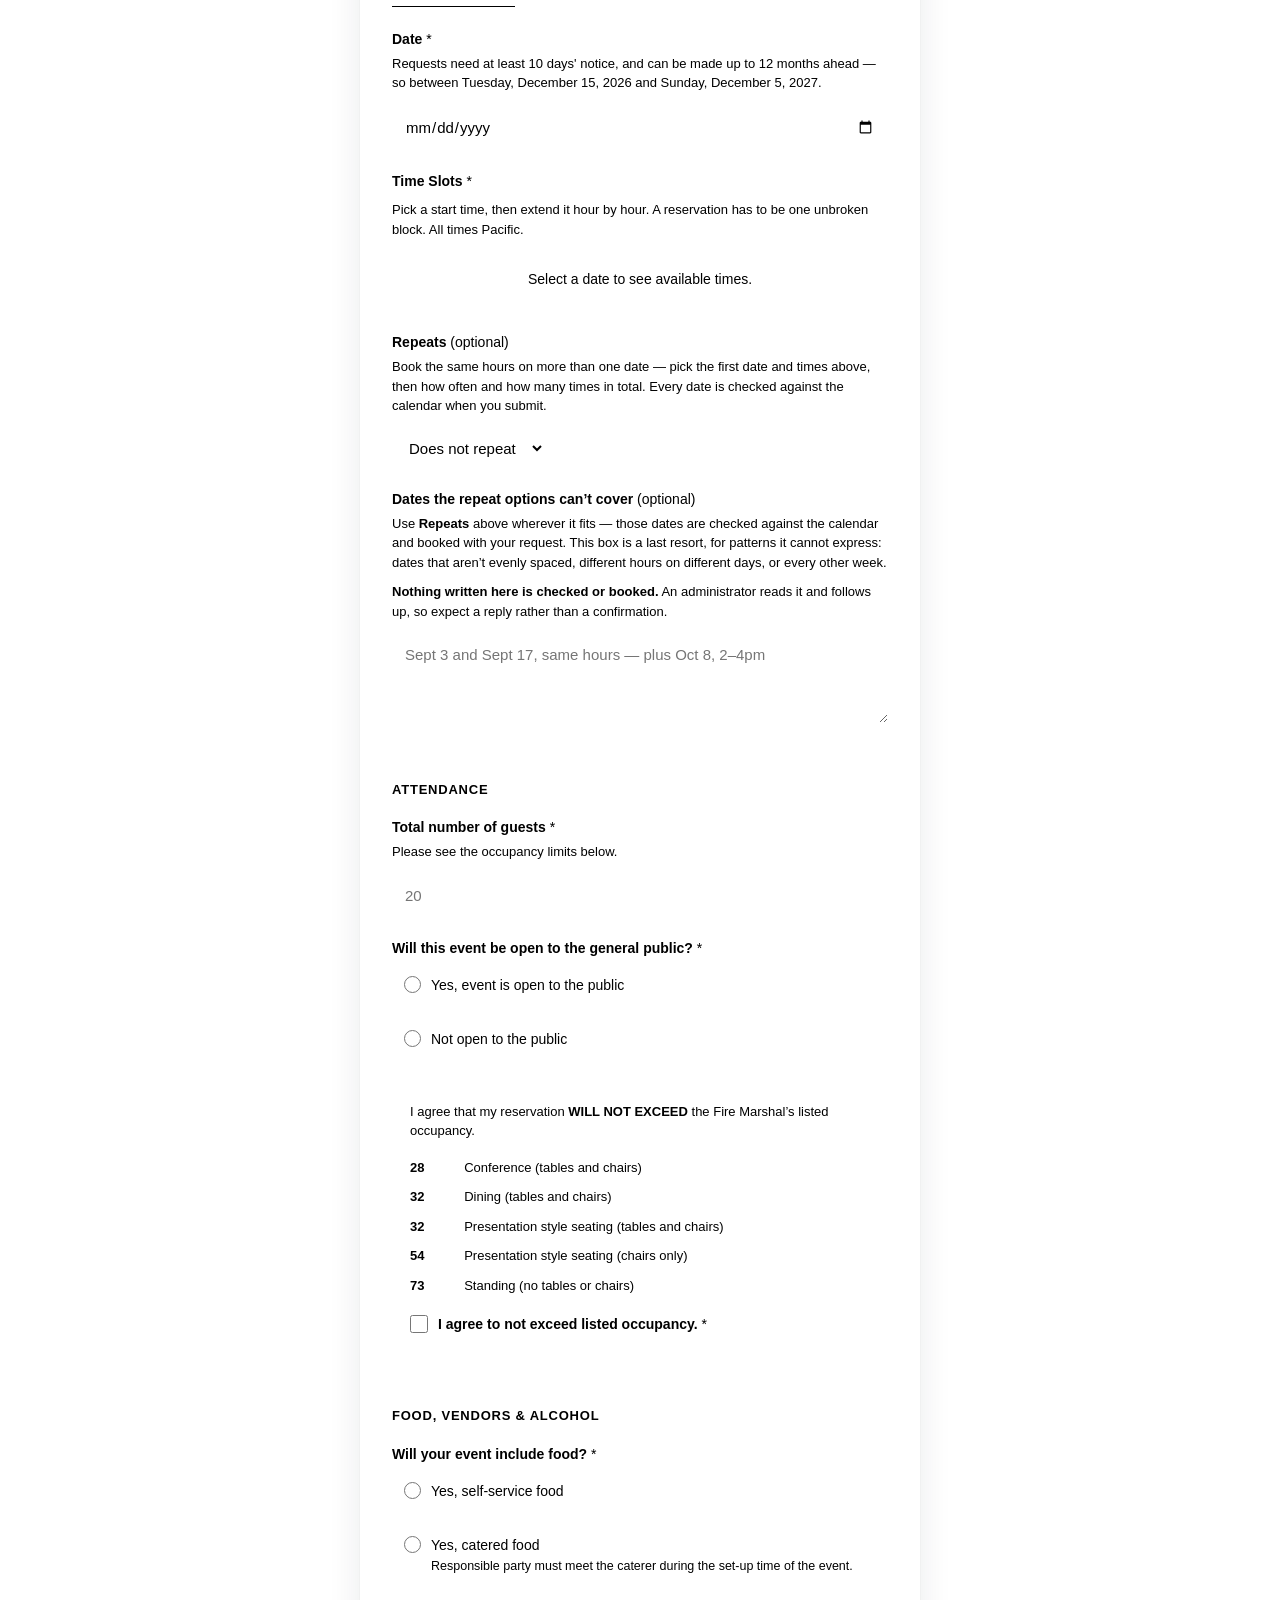
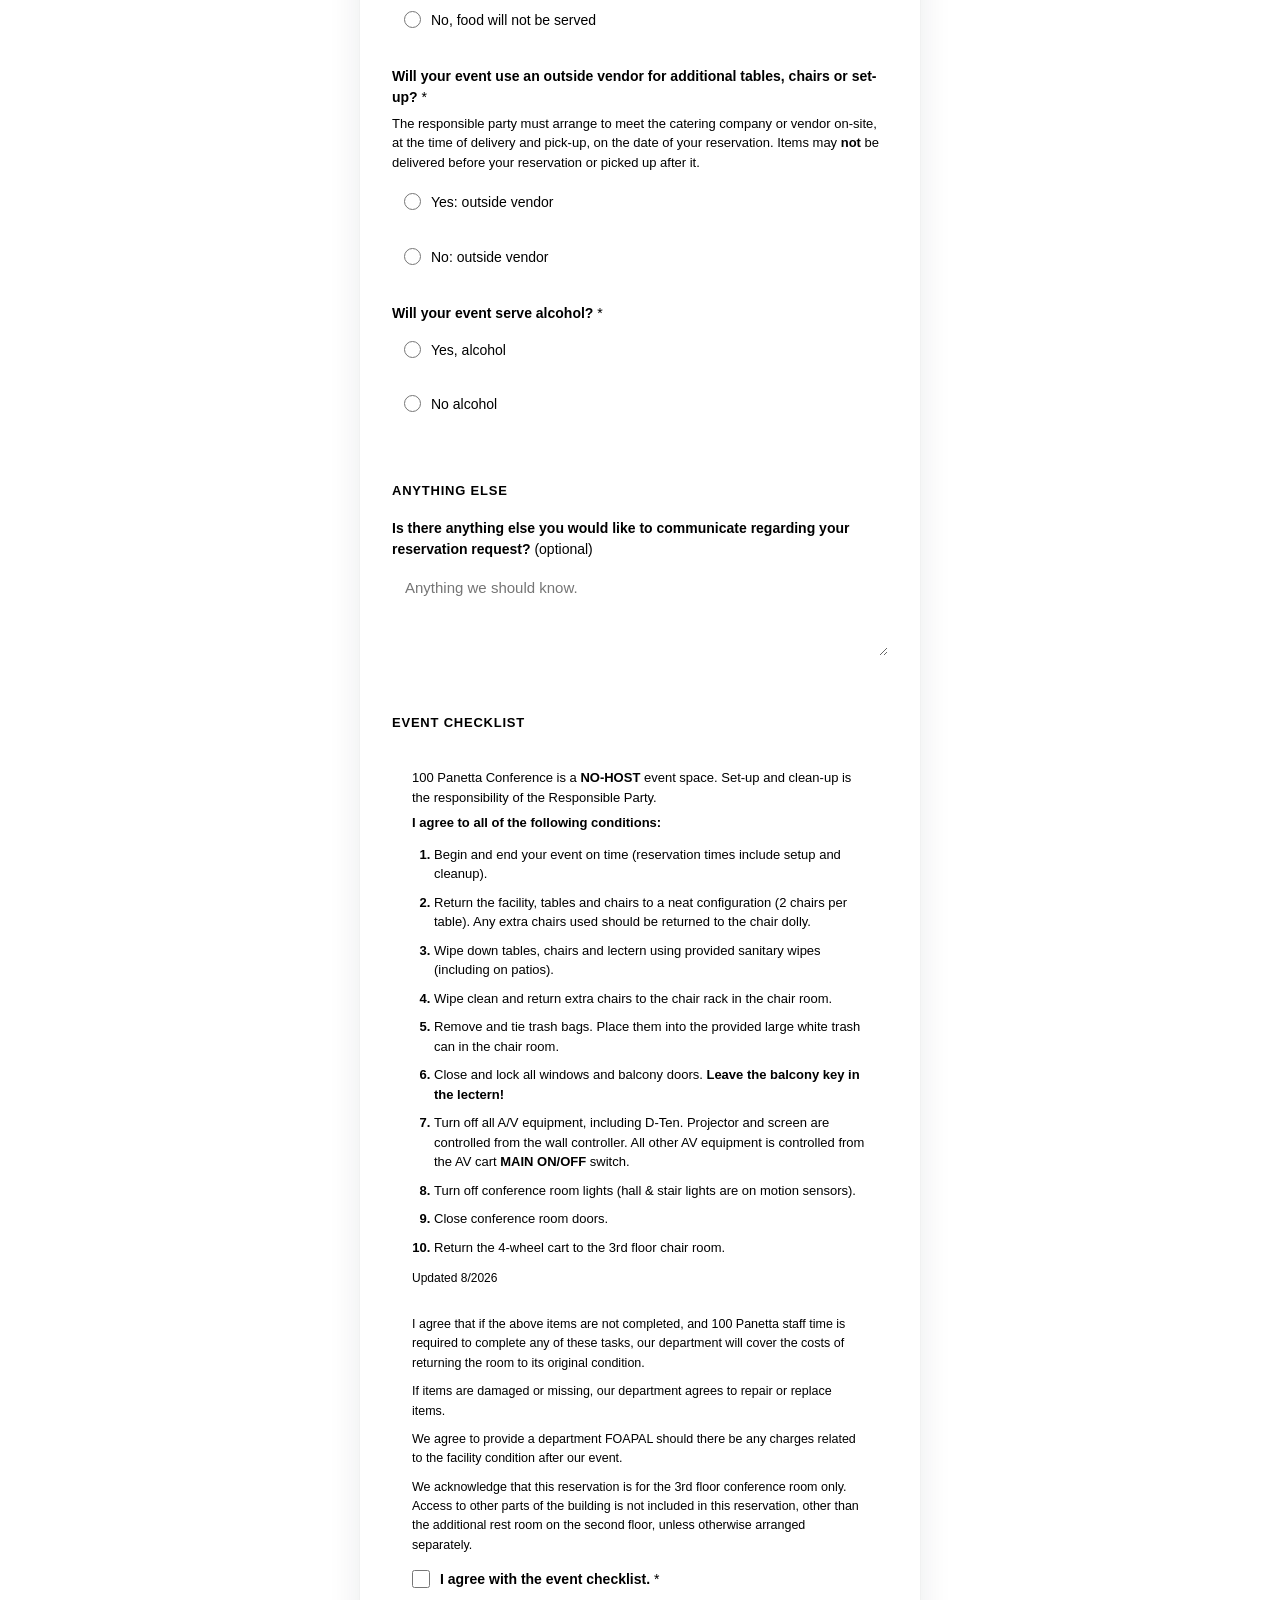
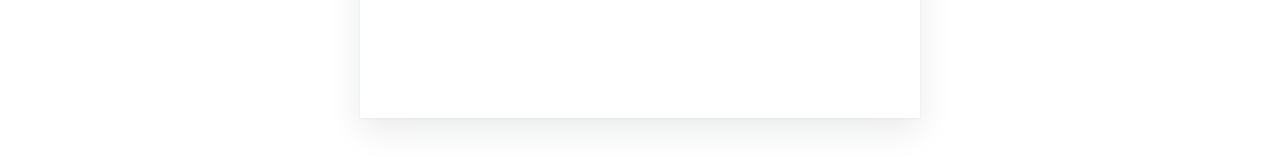
==== commit d0186cfc: "Reframe the free-text dates field as a last resort Repeats now covers any evenly spaced series, so "" ====
--- a/panetta/index.html
+++ b/panetta/index.html
@@ -165,11 +165,16 @@
     </div>
 
     <div class="field">
-      <label for="more-dates">Need the room on other dates? <span class="optional">(optional)</span></label>
-      <p class="hint">Only the date and hours you picked above are confirmed. List any other dates
-        you need and we&rsquo;ll check whether the room is free and follow up.</p>
+      <label for="more-dates">Dates the repeat options can&rsquo;t cover
+        <span class="optional">(optional)</span></label>
+      <p class="hint">Use <strong>Repeats</strong> above wherever it fits &mdash; those dates are
+        checked against the calendar and booked with your request. This box is a last resort, for
+        patterns it cannot express: dates that aren&rsquo;t evenly spaced, different hours on
+        different days, or every other week.</p>
+      <p class="hint"><strong>Nothing written here is checked or booked.</strong> An administrator
+        reads it and follows up, so expect a reply rather than a confirmation.</p>
       <textarea id="more-dates" name="additionalDates" rows="3" maxlength="500"
-                placeholder="Sept 3 and Sept 10, same times"></textarea>
+                placeholder="Sept 3 and Sept 17, same hours &mdash; plus Oct 8, 2&ndash;4pm"></textarea>
     </div>
 
     <div class="form-section"><h2>Attendance</h2></div>
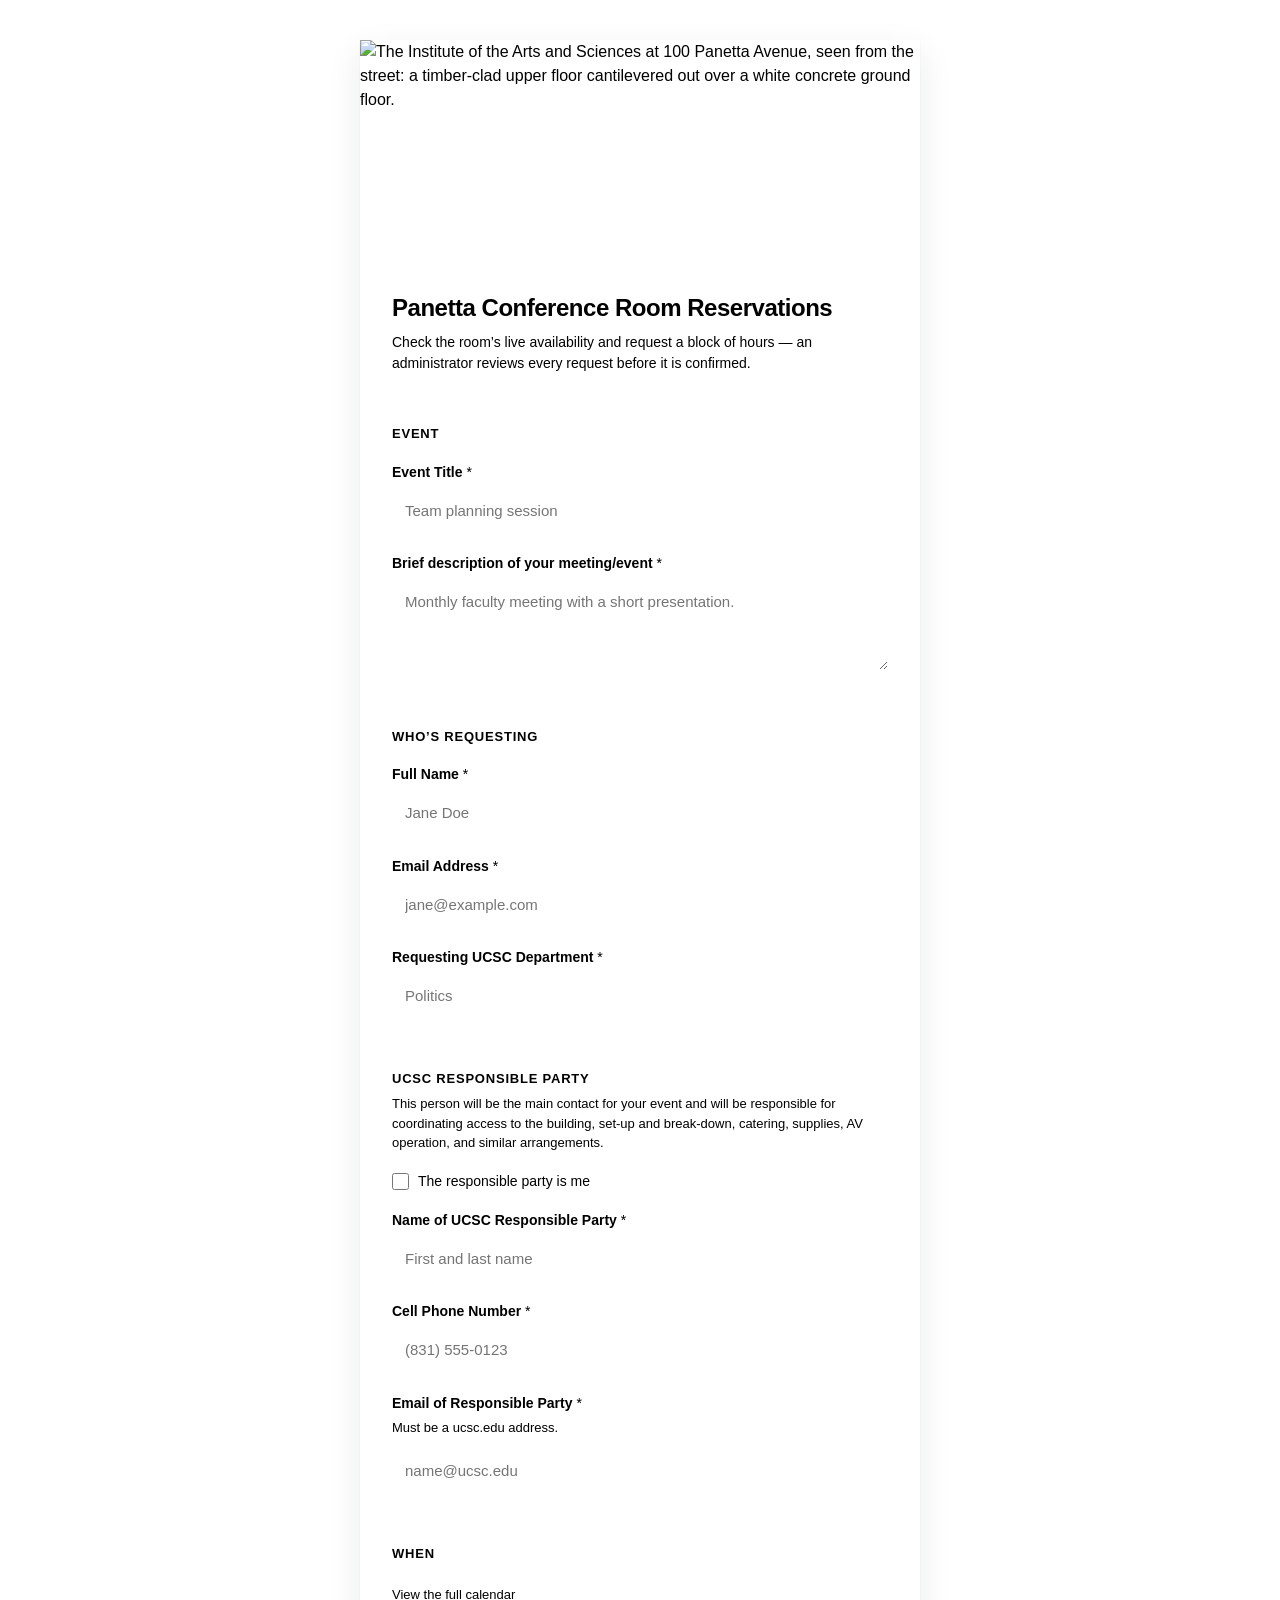
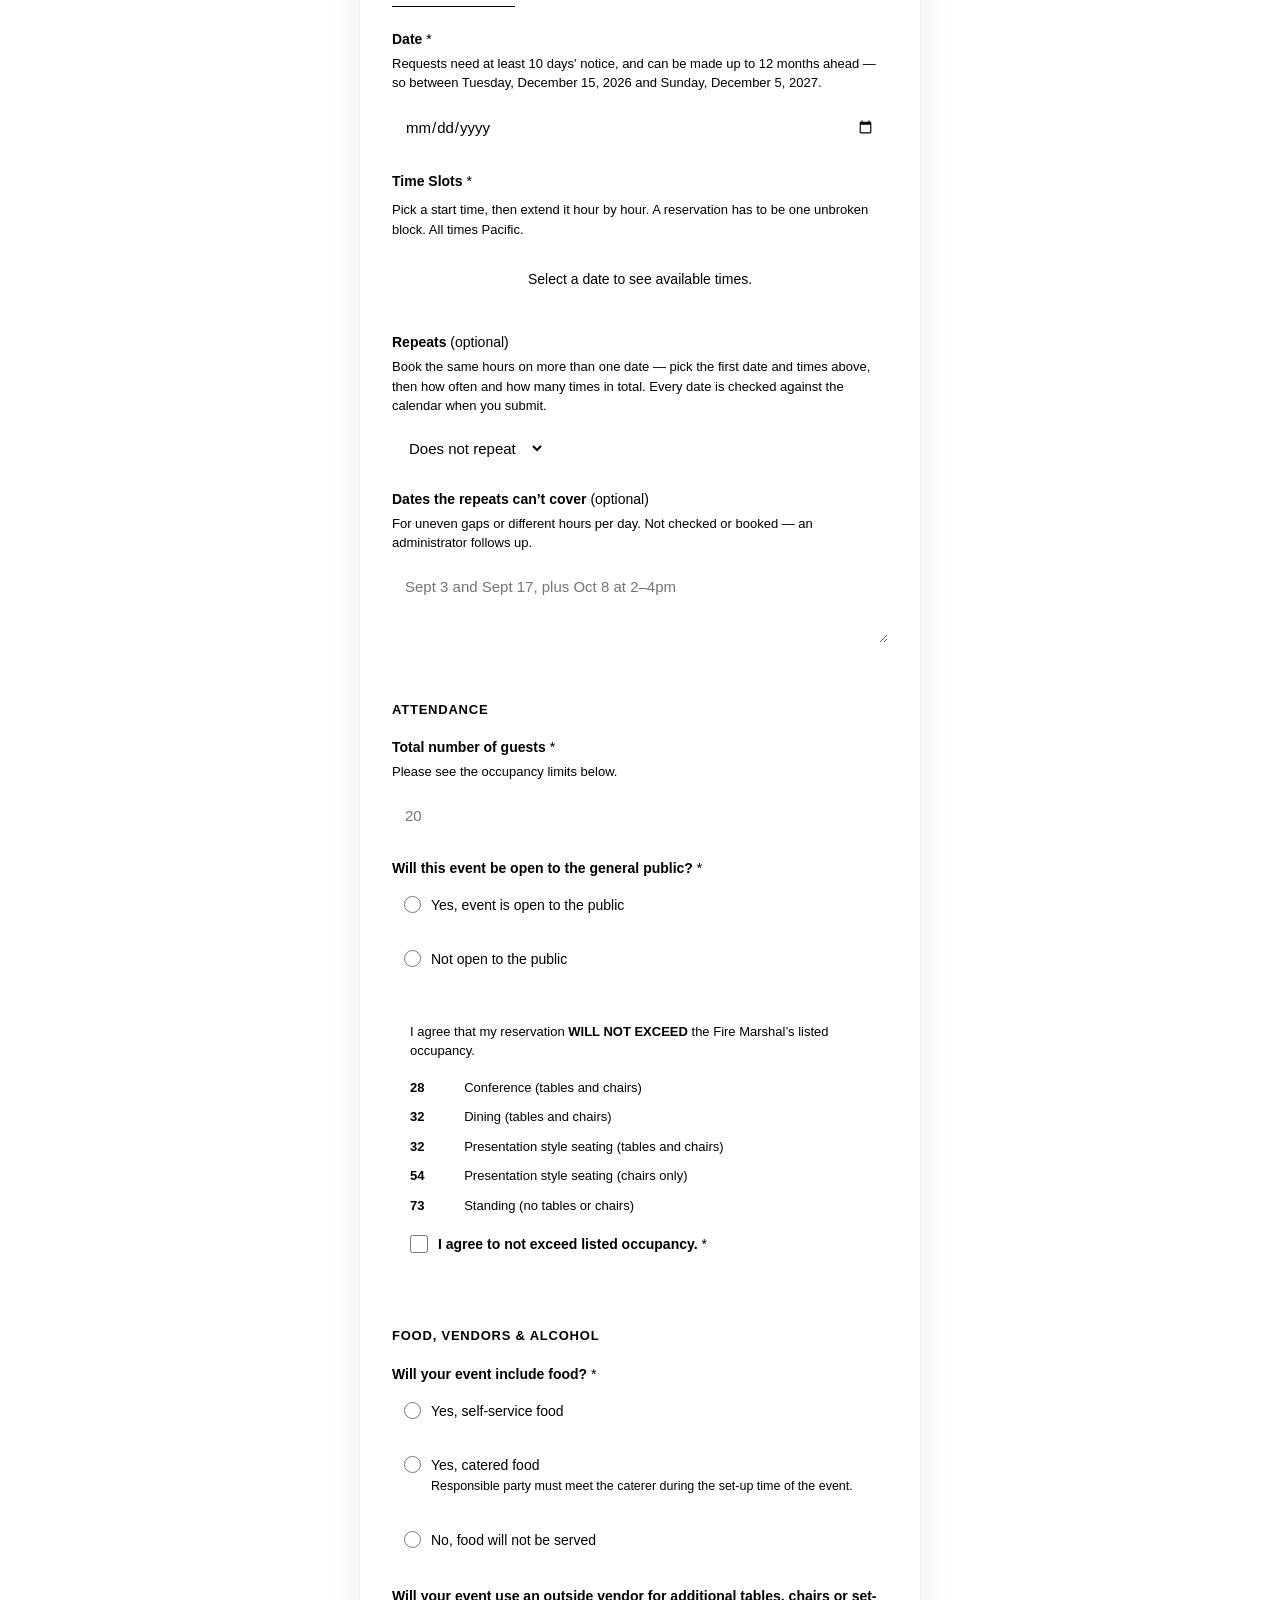
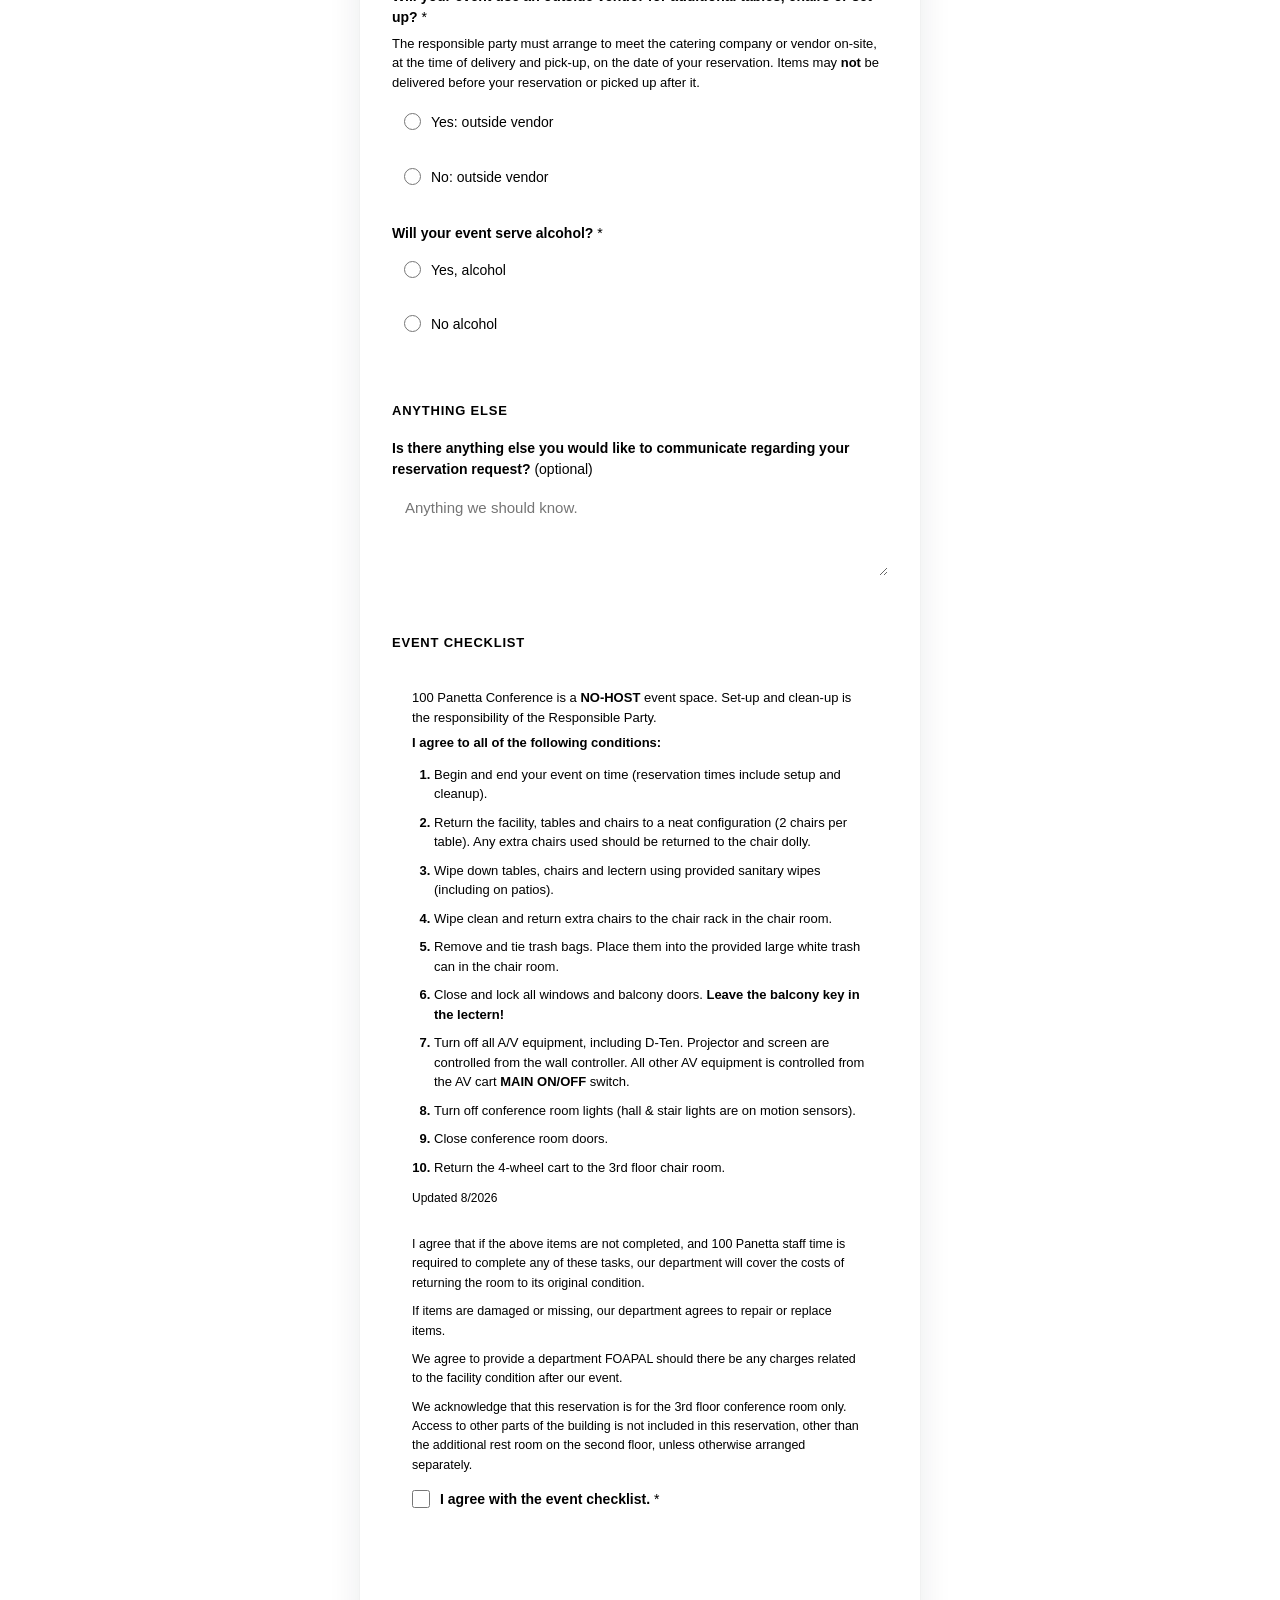
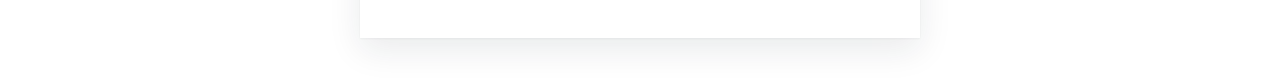
==== commit 11e84f11: "Cut the free-text dates field down to one line Five lines of guidance for an optional last-resort bo" ====
--- a/panetta/index.html
+++ b/panetta/index.html
@@ -165,16 +165,12 @@
     </div>
 
     <div class="field">
-      <label for="more-dates">Dates the repeat options can&rsquo;t cover
+      <label for="more-dates">Dates the repeats can&rsquo;t cover
         <span class="optional">(optional)</span></label>
-      <p class="hint">Use <strong>Repeats</strong> above wherever it fits &mdash; those dates are
-        checked against the calendar and booked with your request. This box is a last resort, for
-        patterns it cannot express: dates that aren&rsquo;t evenly spaced, different hours on
-        different days, or every other week.</p>
-      <p class="hint"><strong>Nothing written here is checked or booked.</strong> An administrator
-        reads it and follows up, so expect a reply rather than a confirmation.</p>
-      <textarea id="more-dates" name="additionalDates" rows="3" maxlength="500"
-                placeholder="Sept 3 and Sept 17, same hours &mdash; plus Oct 8, 2&ndash;4pm"></textarea>
+      <p class="hint">For uneven gaps or different hours per day. Not checked or booked &mdash;
+        an administrator follows up.</p>
+      <textarea id="more-dates" name="additionalDates" rows="2" maxlength="500"
+                placeholder="Sept 3 and Sept 17, plus Oct 8 at 2&ndash;4pm"></textarea>
     </div>
 
     <div class="form-section"><h2>Attendance</h2></div>
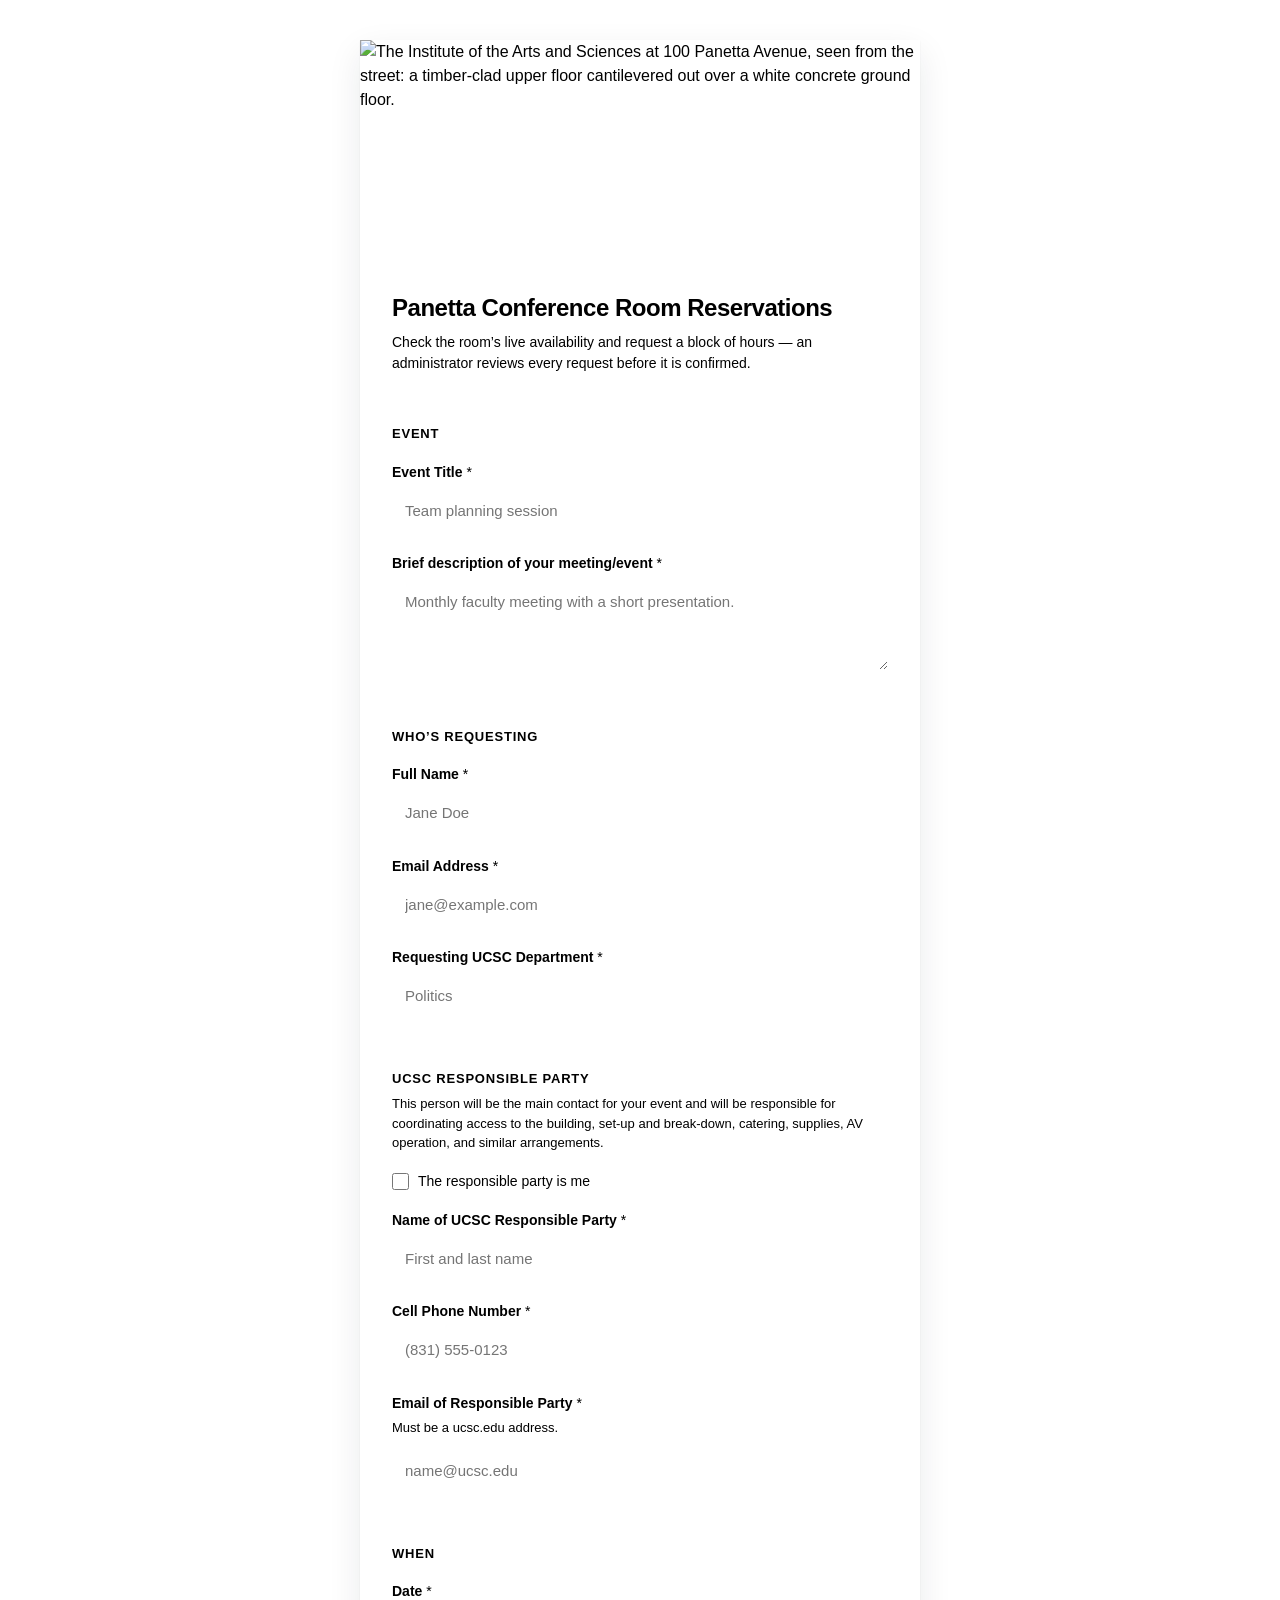
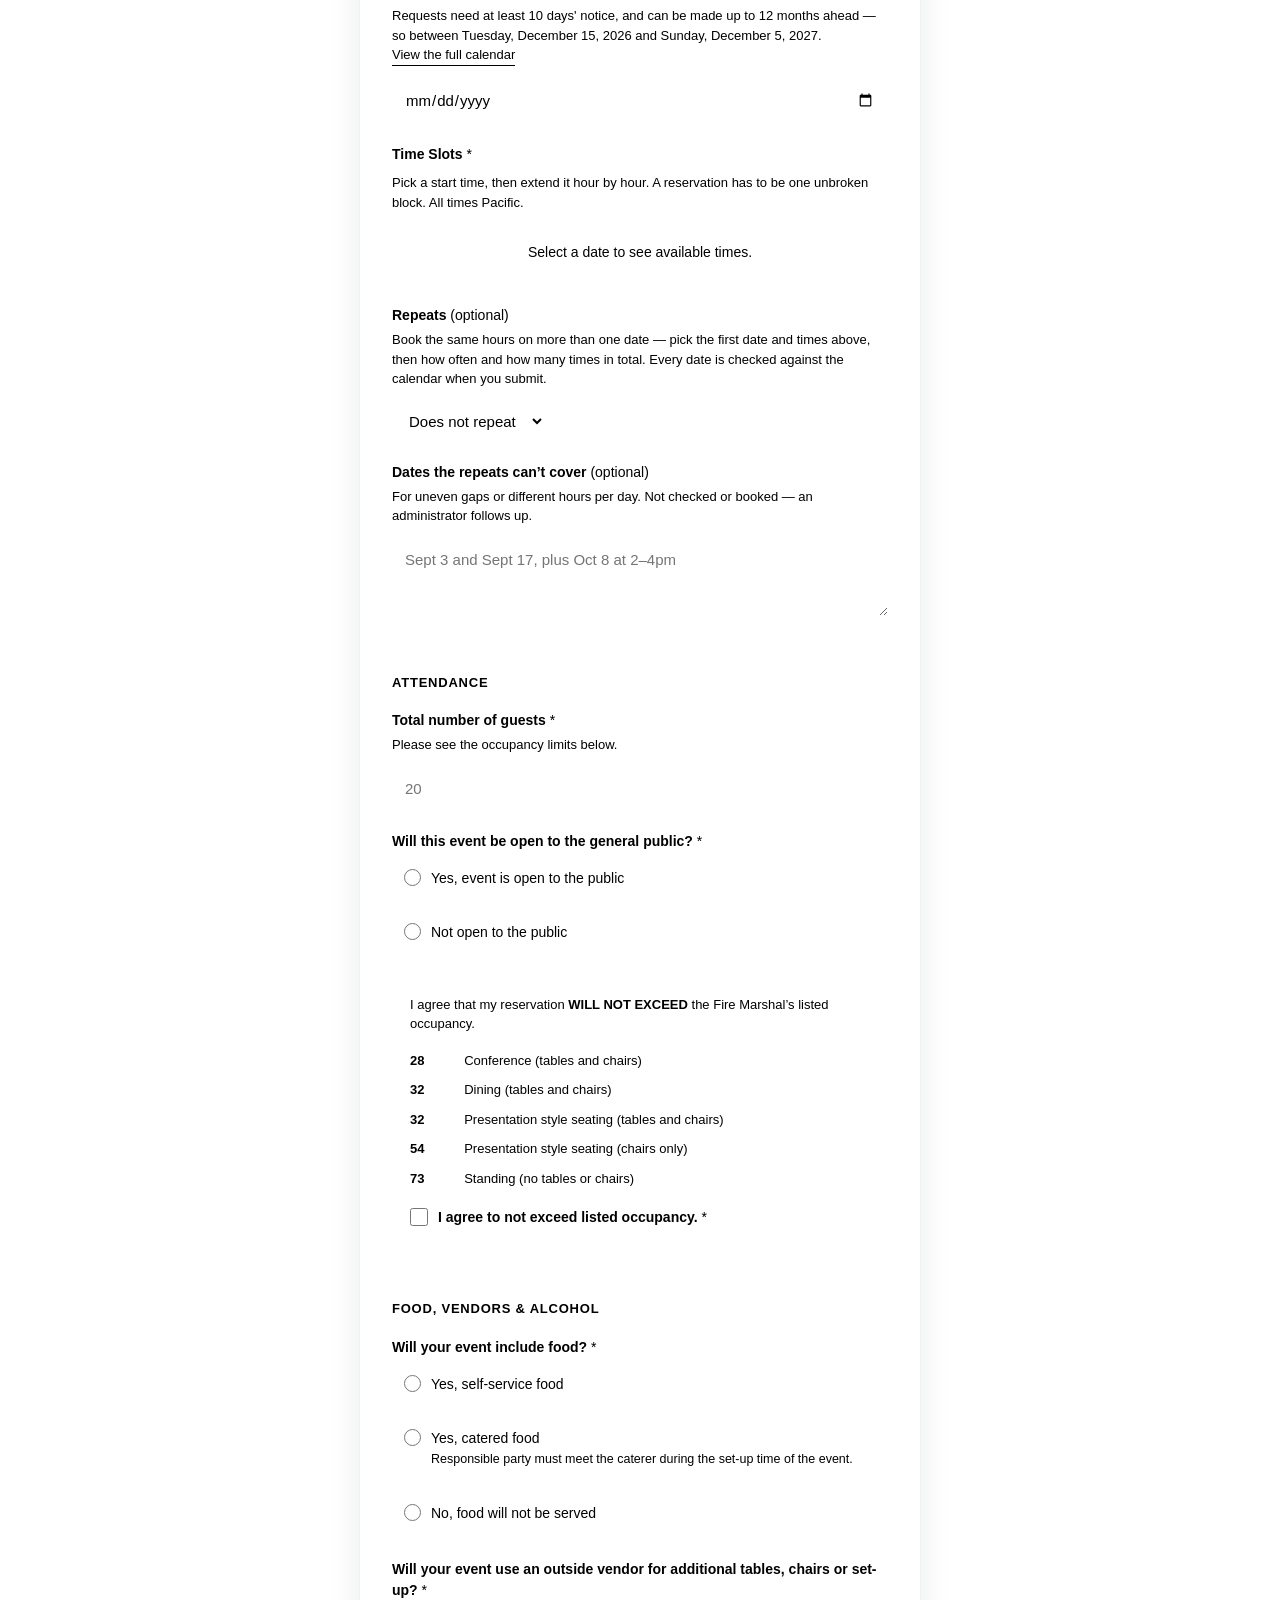
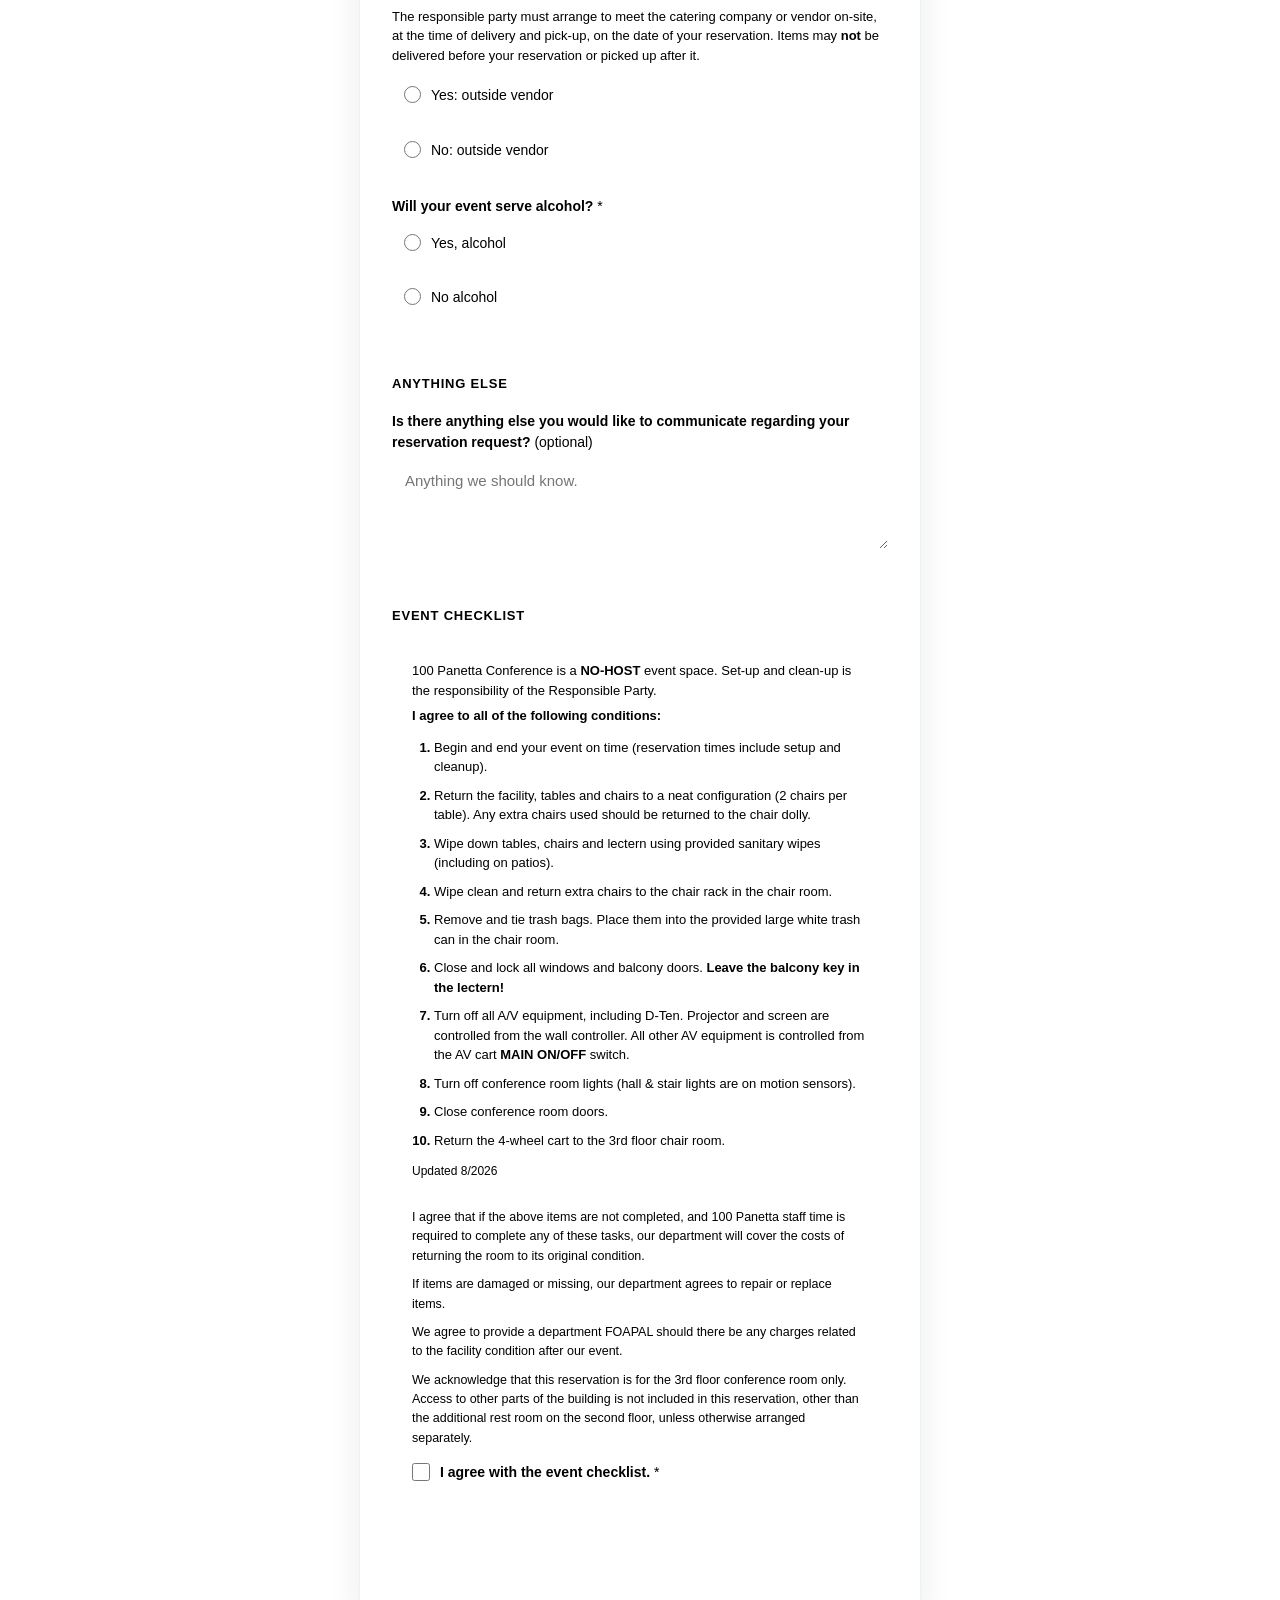
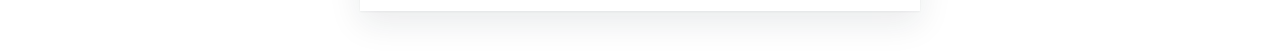
==== commit ddccd964: "Move the calendar link into the date sentence It sat in its own block between the room picker and th" ====
--- a/panetta/index.html
+++ b/panetta/index.html
@@ -114,15 +114,13 @@
       <div class="choices" id="room-choices"></div>
     </fieldset>
 
-    <!-- Outside the fieldset above: that is hidden on a one-room space, and
-         the calendar link has to survive it. -->
-    <p class="hint cal-hint" id="cal-hint">
-      <button type="button" class="cal-link" id="cal-open">View the full calendar</button>
-    </p>
-
     <div class="field">
       <label for="date">Date <span class="req" aria-hidden="true">*</span></label>
-      <p class="hint" id="date-window"><span id="date-window-text"></span></p>
+      <!-- The calendar link rides in this sentence rather than sitting in its
+           own block: inline, hiding it until a room is chosen just shortens
+           the line instead of moving the date field up the page. -->
+      <p class="hint" id="date-window"><span id="date-window-text"></span>
+        <button type="button" class="cal-link" id="cal-open">View the full calendar</button></p>
       <input type="date" id="date" name="date" required>
     </div>
 
--- a/styles.css
+++ b/styles.css
@@ -147,7 +147,7 @@
   /* ---------- Calendar dialog ---------- */
 
   .cal-link {
-    padding: 4px 0 1px;   /* a little breathing room above, underline kept tight */
+    padding: 0;           /* it reads as part of the sentence around it */
     font: inherit;
     font-size: 13px;
     color: var(--blue);
@@ -157,19 +157,6 @@
     cursor: pointer;
   }
   .cal-link:hover { color: var(--blue-dark); }
-
-  /* Belongs to the room picker above it, not the date field below. Sibling
-     margins collapse to the larger, so the fieldset's own 20px is trimmed for
-     this one case rather than fought with a negative margin here. */
-  #room-field:not([hidden]) { margin-bottom: 6px; }
-  /* .hint is defined further down and would win at equal specificity, so
-     this is qualified rather than silently overridden. */
-  .hint.cal-hint { margin: 0 0 22px; }
-
-  /* Held in the layout rather than removed, so choosing a room does not
-     shove the date field around. visibility also takes it out of the tab
-     order and off the accessibility tree, which display:none would too. */
-  .hint.cal-hint.is-empty { visibility: hidden; }
 
   #cal-dialog {
     width: min(92vw, 900px);
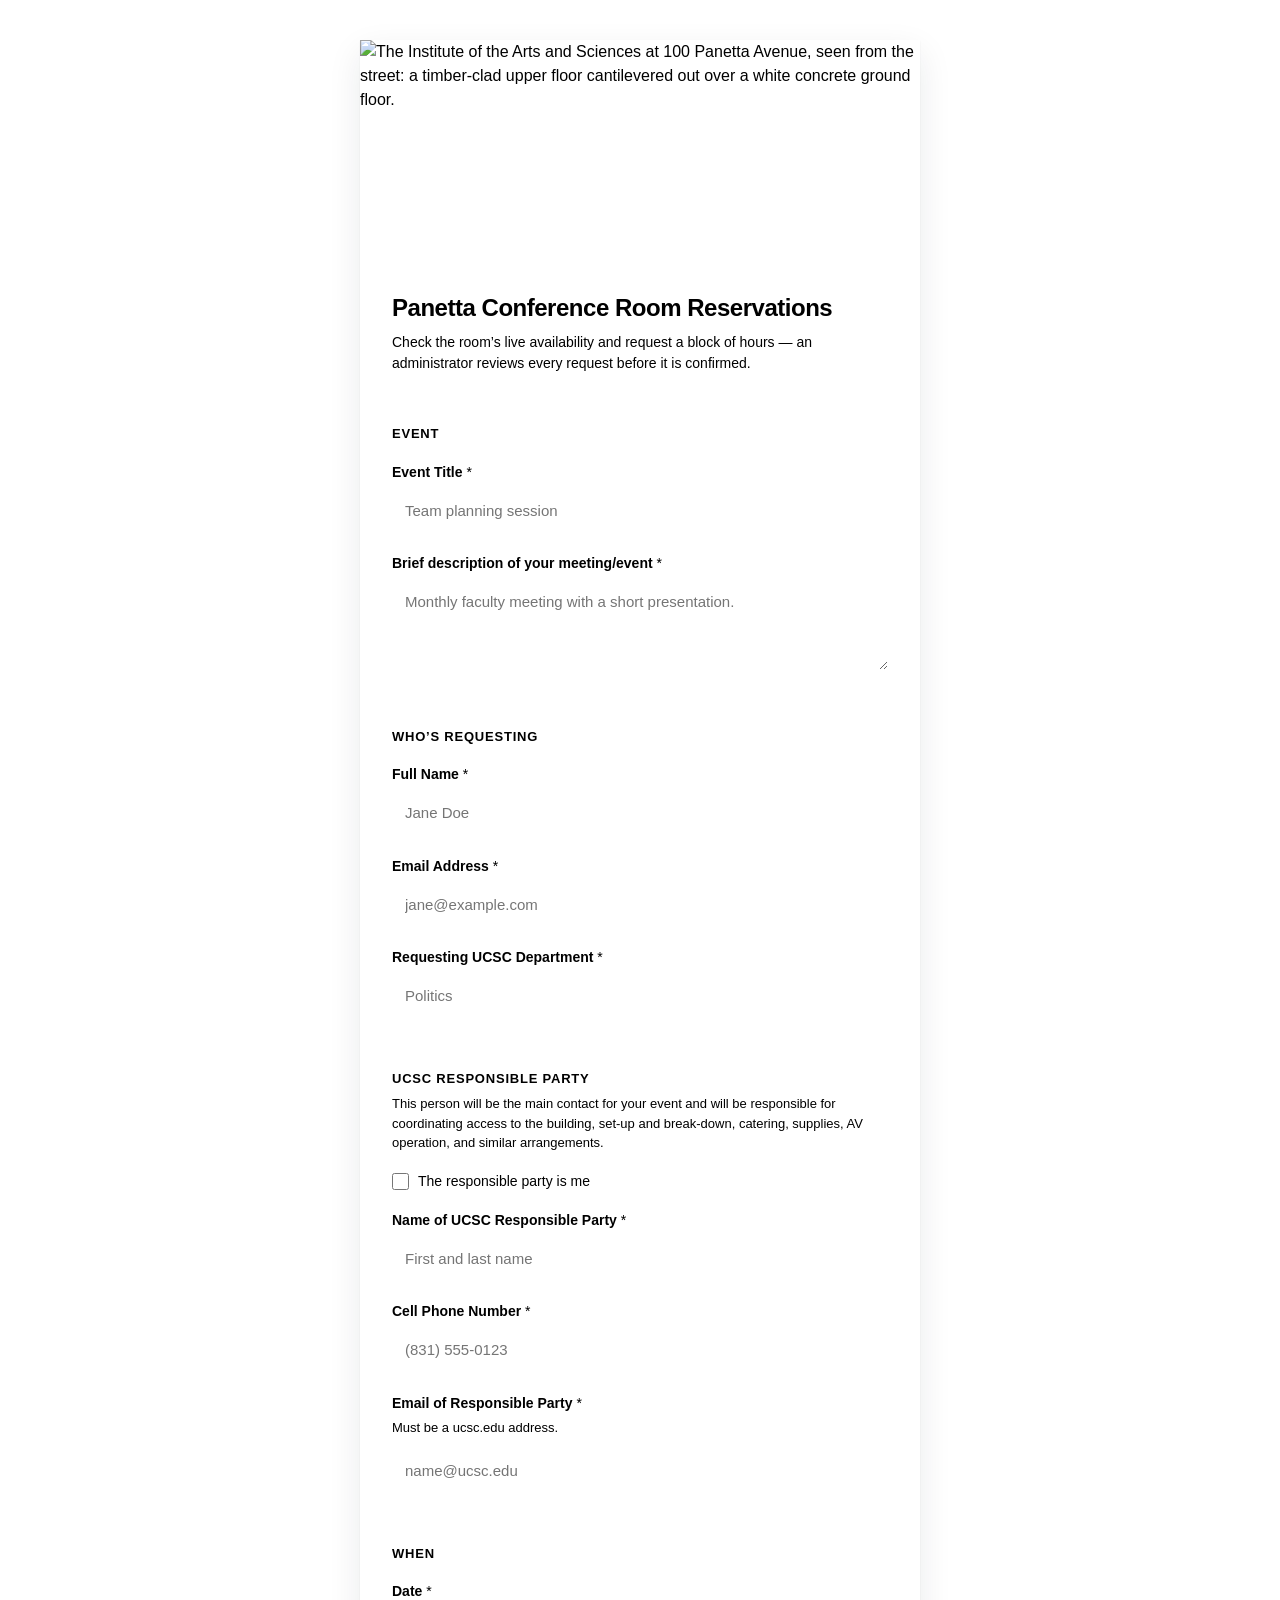
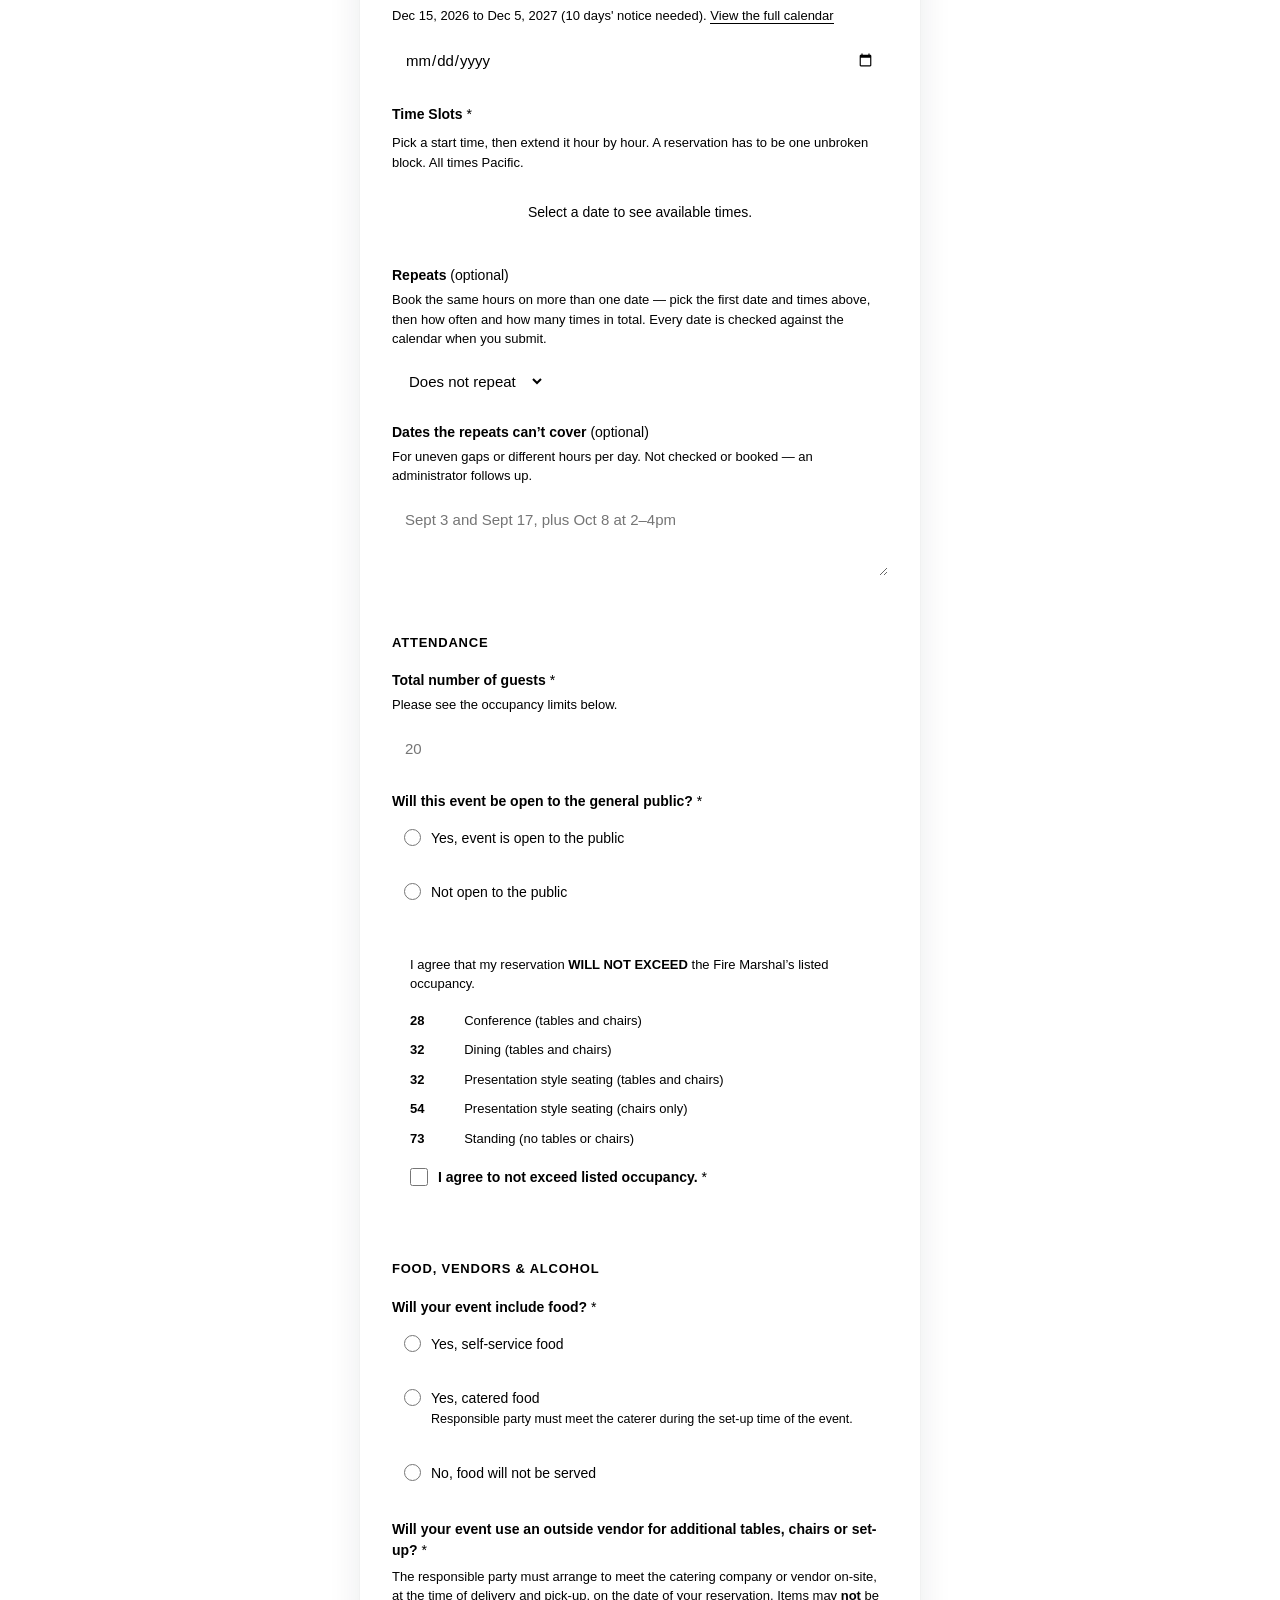
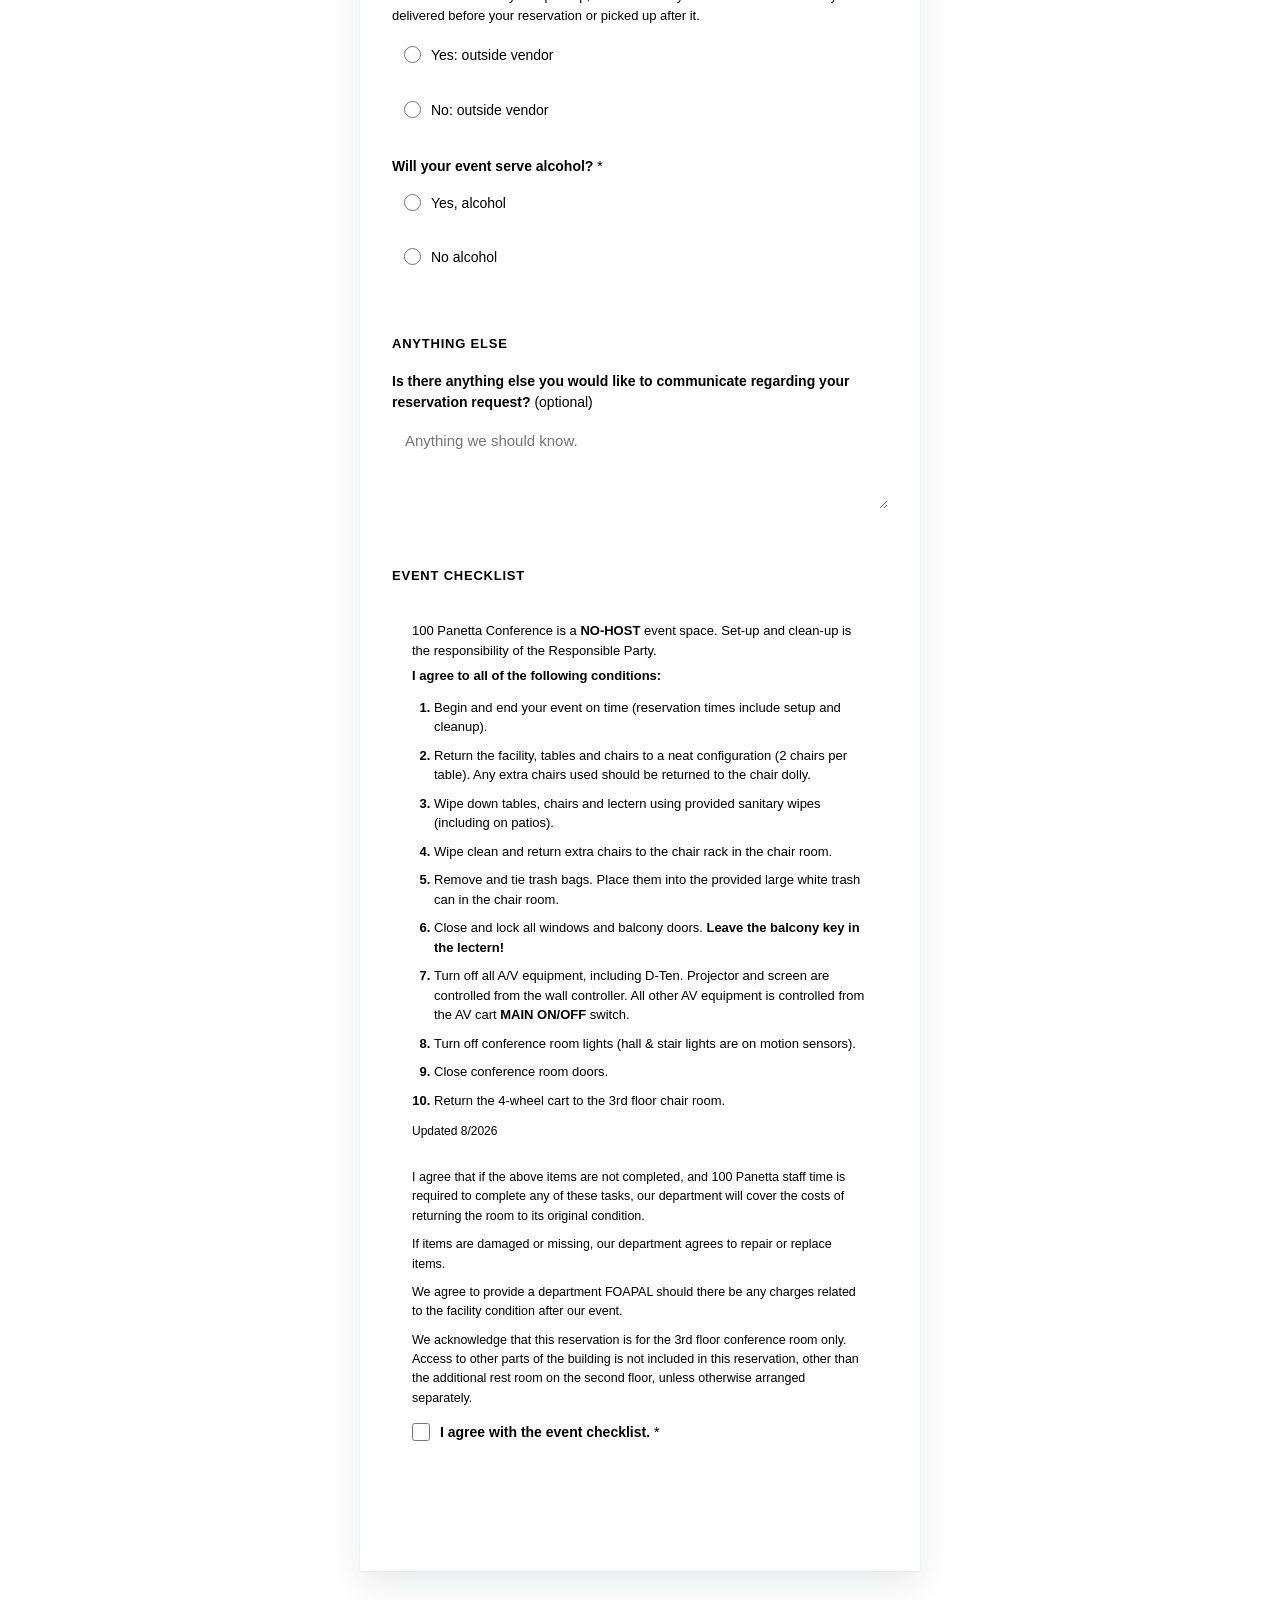
==== commit c2cc257f: "Make the calendar link a real link so it flows with the sentence It was inside the date paragraph bu" ====
--- a/panetta/index.html
+++ b/panetta/index.html
@@ -120,7 +120,7 @@
            own block: inline, hiding it until a room is chosen just shortens
            the line instead of moving the date field up the page. -->
       <p class="hint" id="date-window"><span id="date-window-text"></span>
-        <button type="button" class="cal-link" id="cal-open">View the full calendar</button></p>
+        <a class="cal-link" id="cal-open" href="#">View the full calendar</a></p>
       <input type="date" id="date" name="date" required>
     </div>
 
--- a/styles.css
+++ b/styles.css
@@ -146,13 +146,11 @@
 
   /* ---------- Calendar dialog ---------- */
 
+  /* An anchor, so it wraps mid-phrase like the text around it. Underlined
+     through the border rather than text-decoration, which sits tighter. */
   .cal-link {
-    padding: 0;           /* it reads as part of the sentence around it */
-    font: inherit;
-    font-size: 13px;
     color: var(--blue);
-    background: none;
-    border: 0;
+    text-decoration: none;
     border-bottom: 1px solid currentColor;
     cursor: pointer;
   }
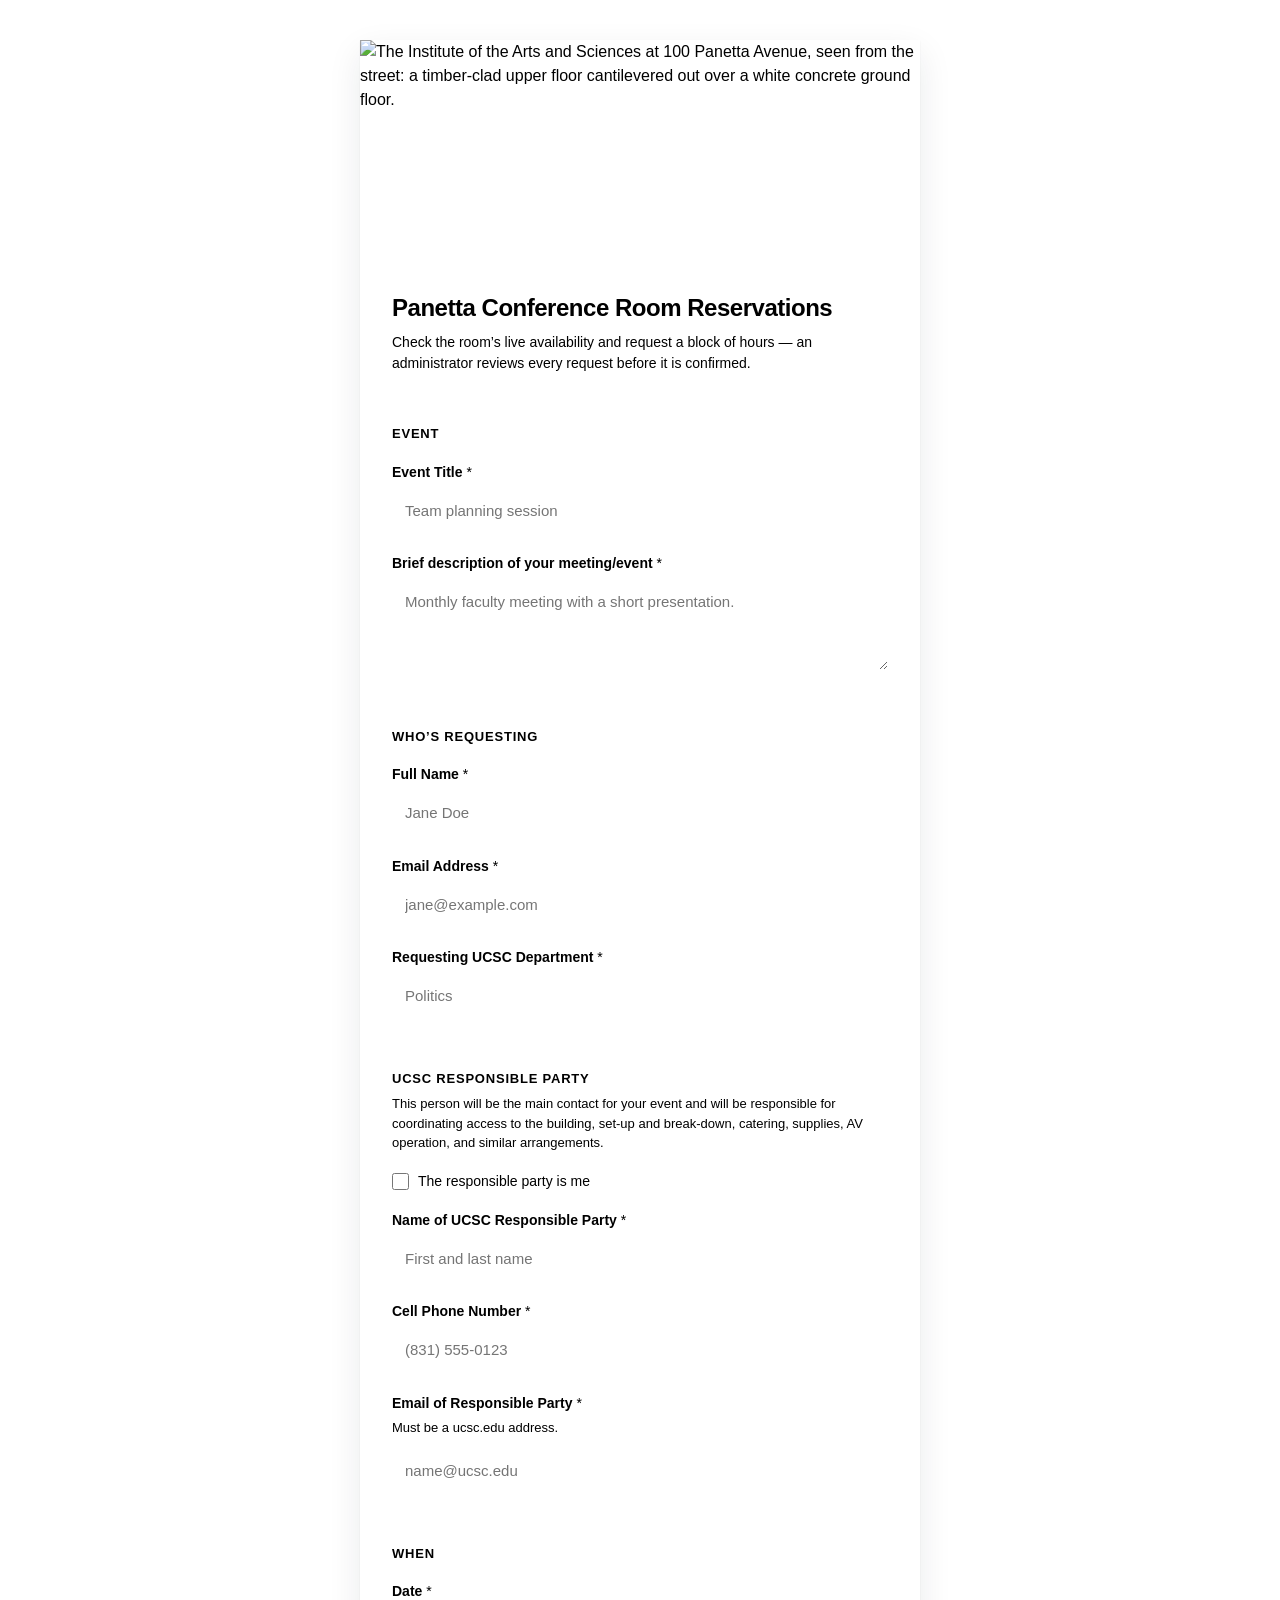
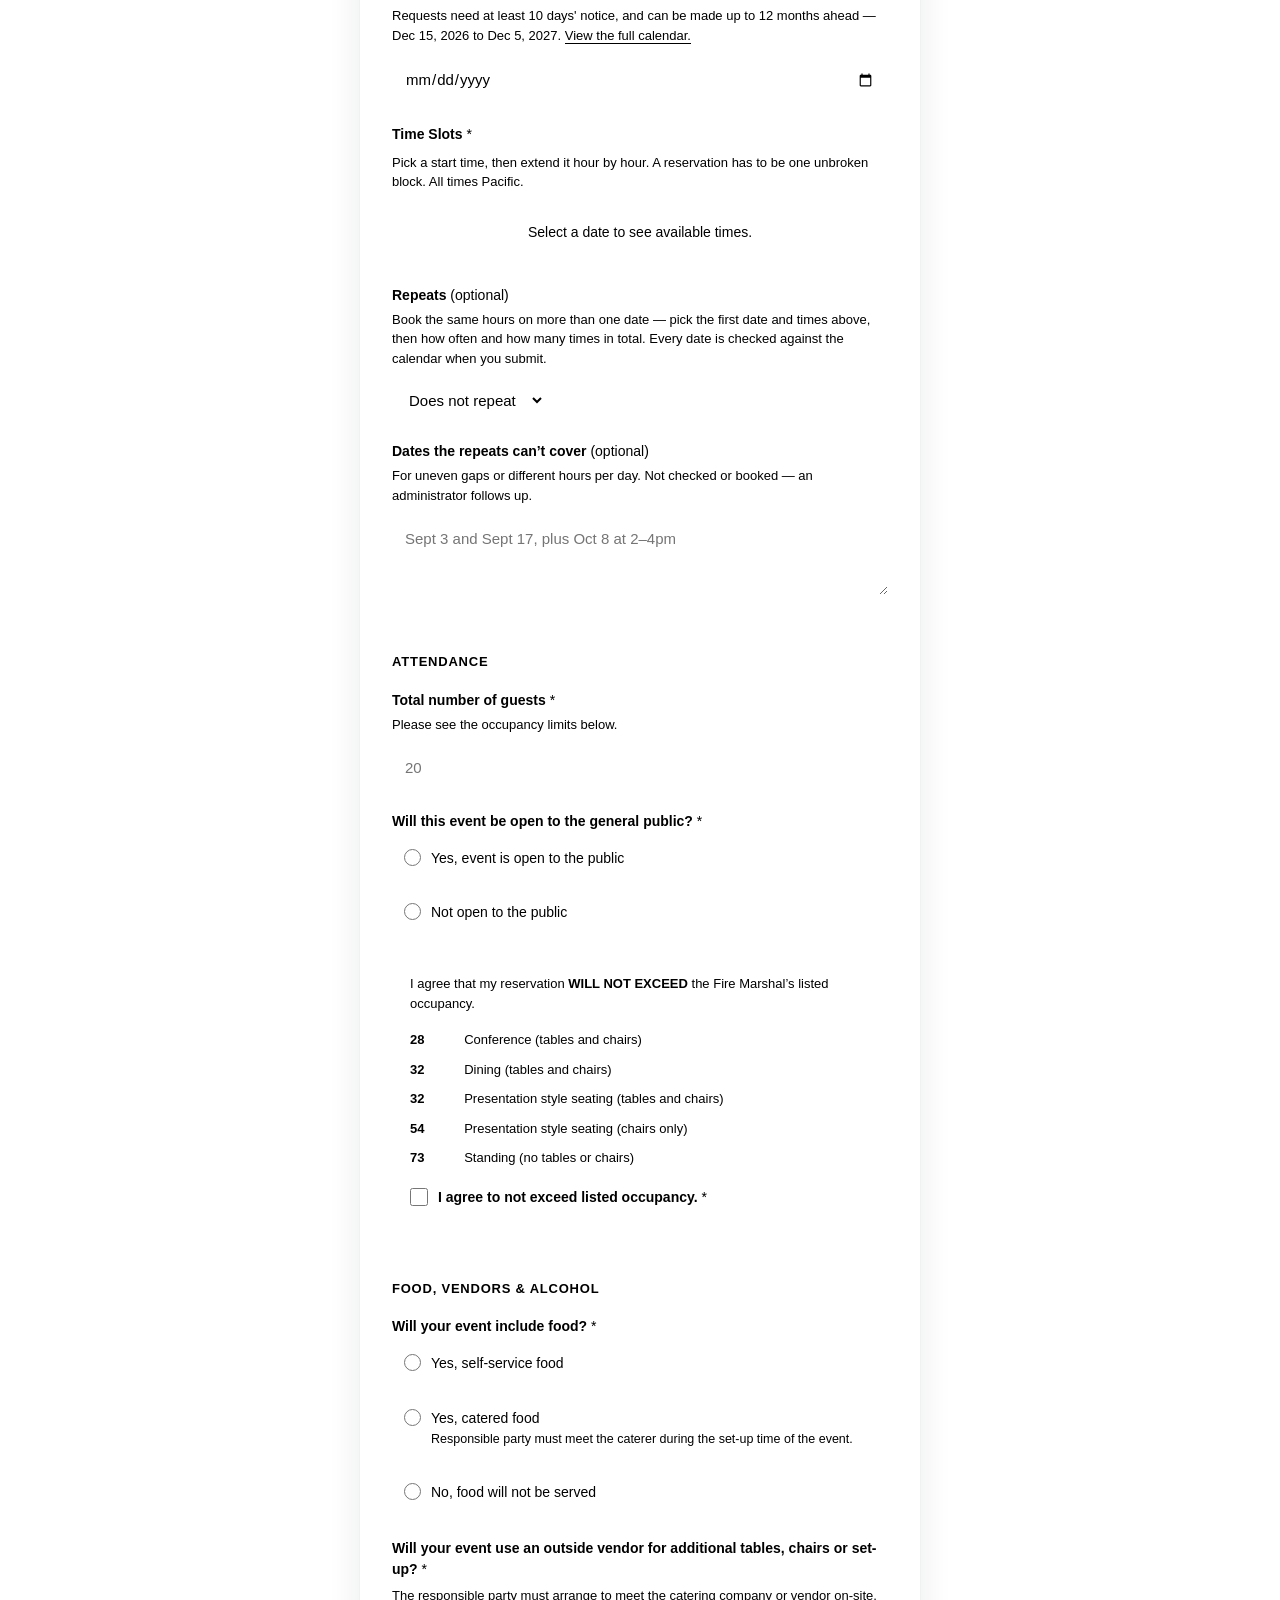
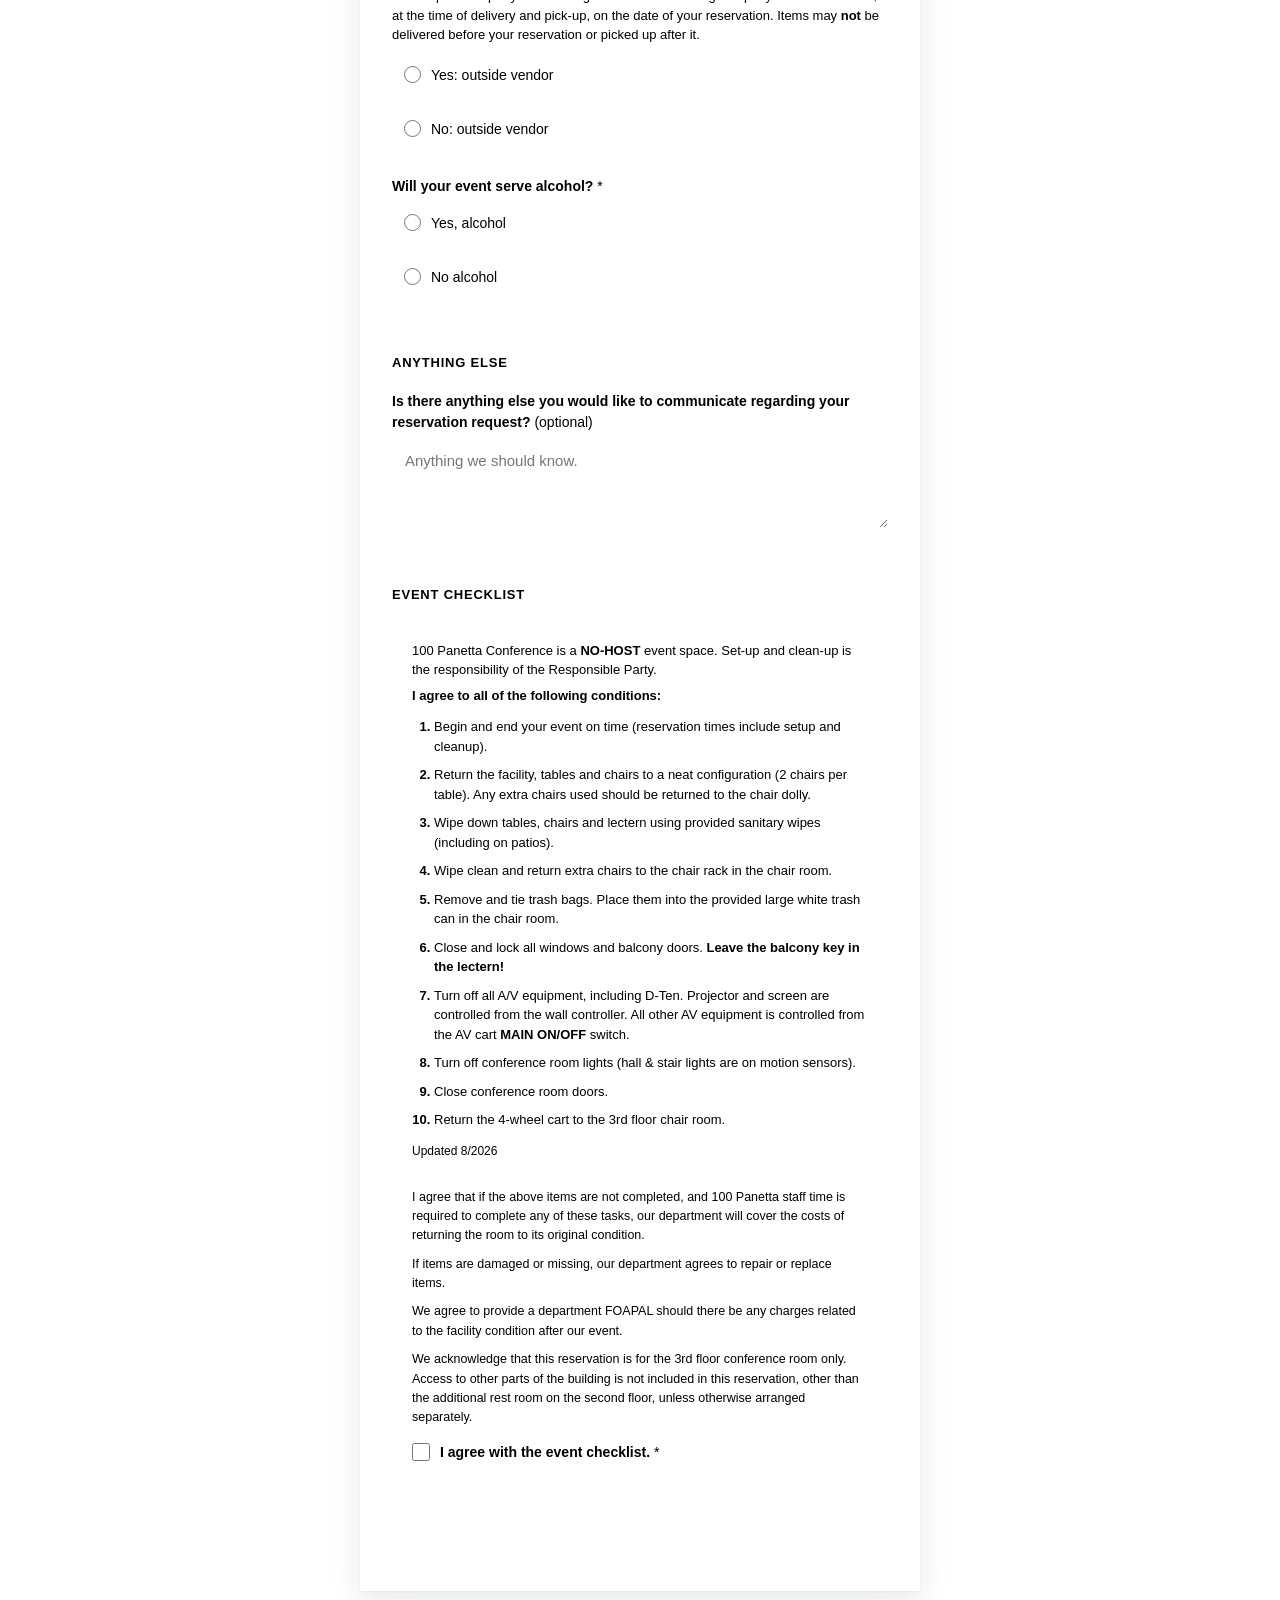
==== commit bb9e8ad3: "End the calendar link with a full stop It reads as the second sentence in the hint, so it gets the p" ====
--- a/panetta/index.html
+++ b/panetta/index.html
@@ -120,7 +120,7 @@
            own block: inline, hiding it until a room is chosen just shortens
            the line instead of moving the date field up the page. -->
       <p class="hint" id="date-window"><span id="date-window-text"></span>
-        <a class="cal-link" id="cal-open" href="#">View the full calendar</a></p>
+        <a class="cal-link" id="cal-open" href="#">View the full calendar.</a></p>
       <input type="date" id="date" name="date" required>
     </div>
 
